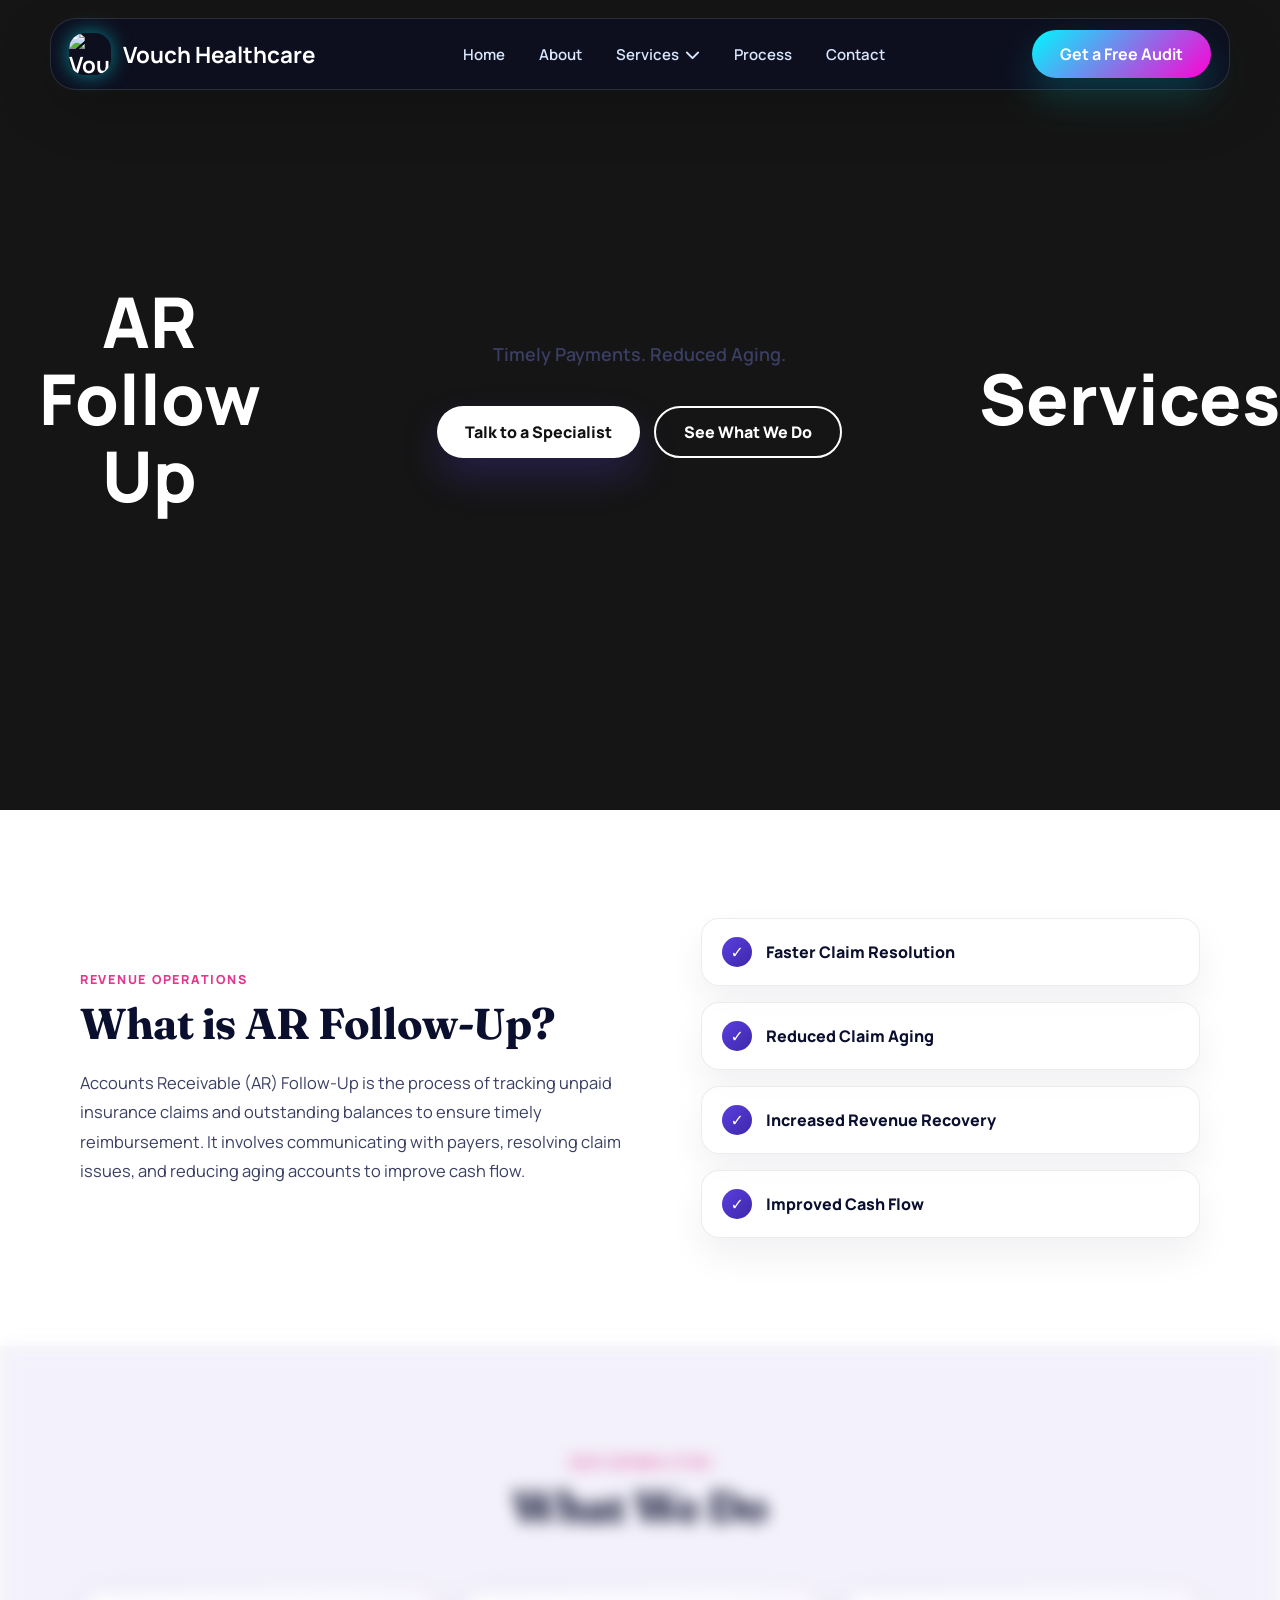
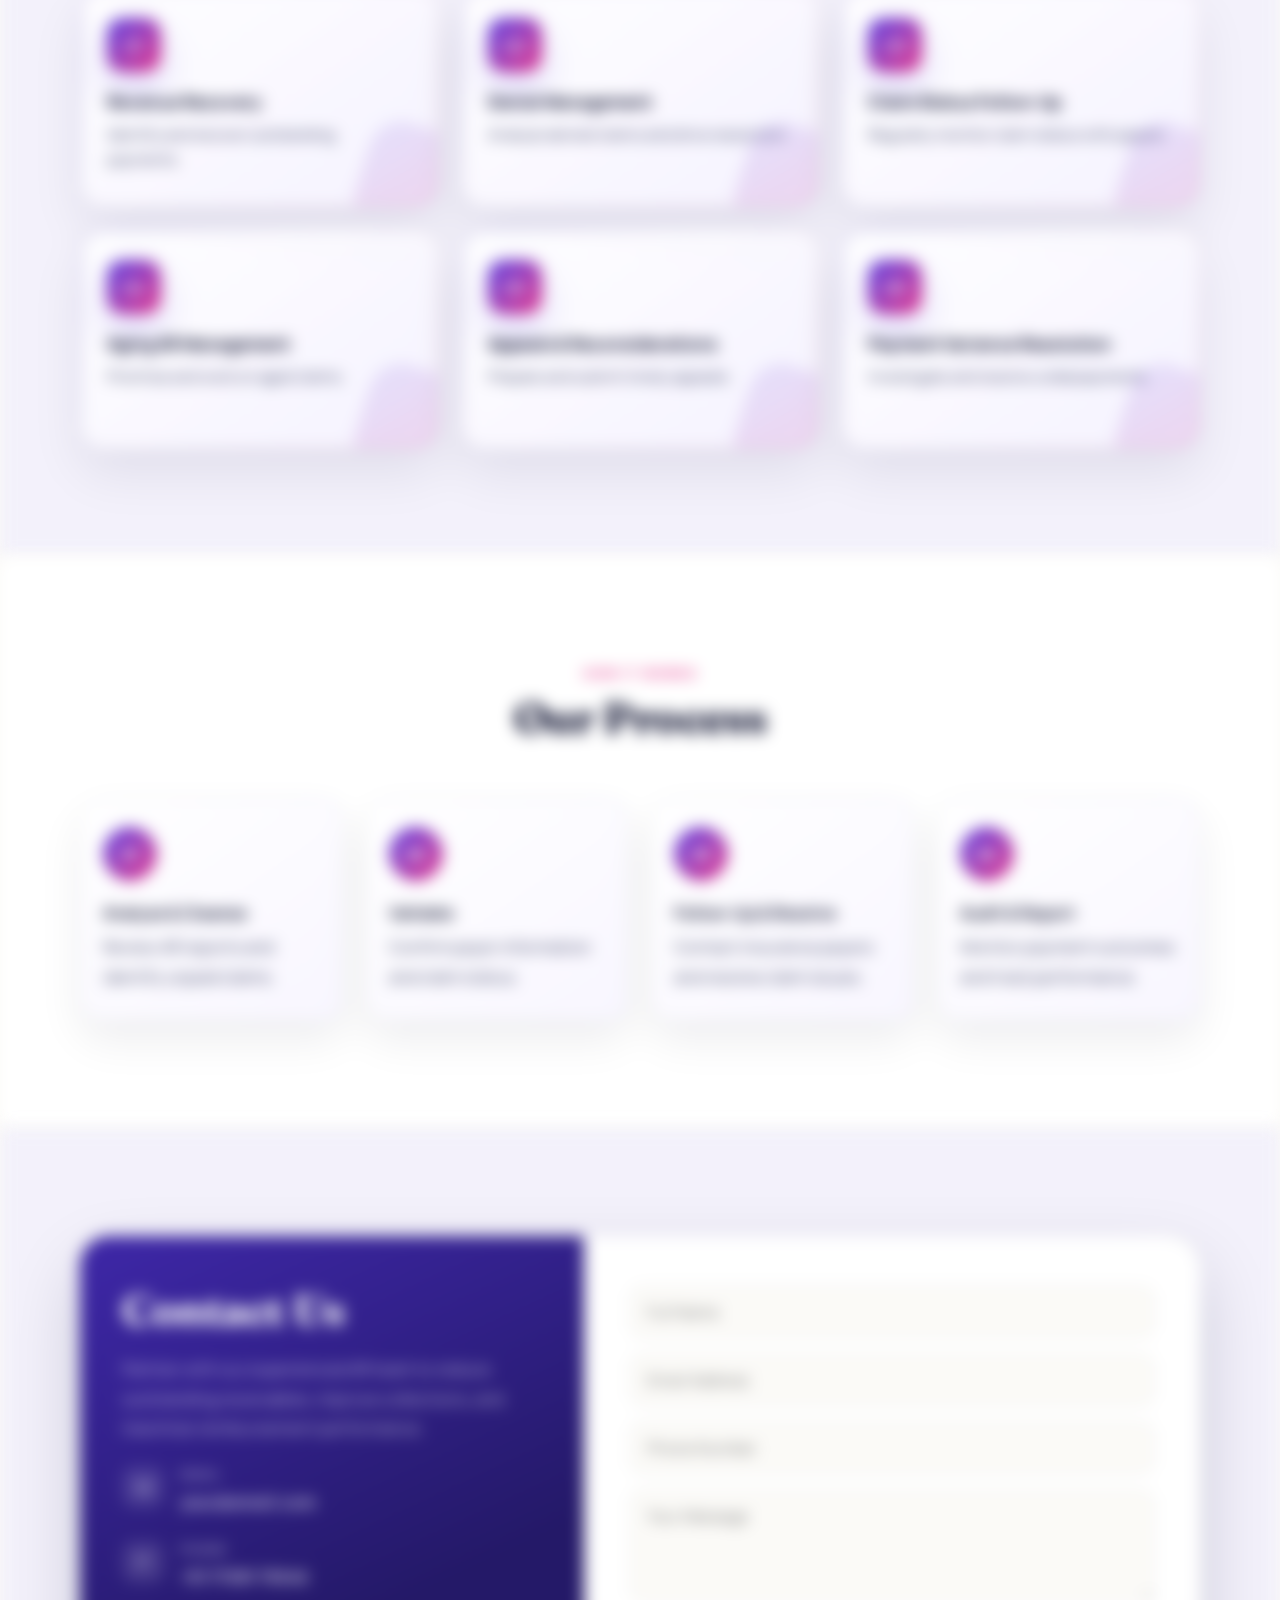
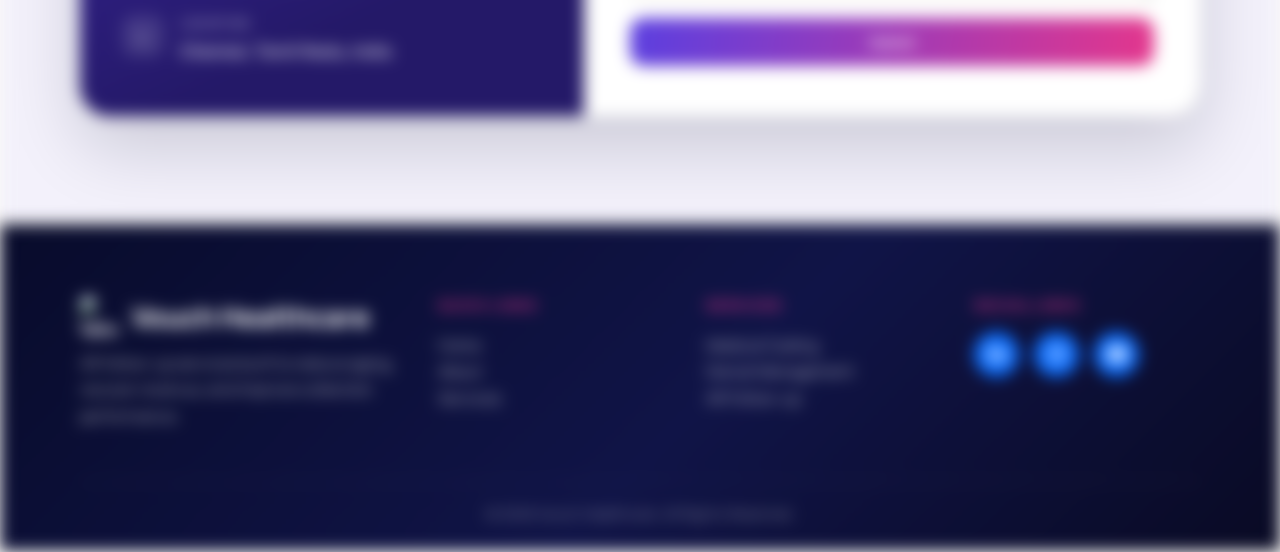
==== ar-follow-up.html @ 56a61100 "Add files via upload" ====
<!DOCTYPE html>
<html lang="en">
  <head>
    <meta charset="UTF-8" />
    <meta name="viewport" content="width=device-width, initial-scale=1.0" />
    <title>AR Follow-Up Services | Vouch Healthcare</title>
    <meta
      name="description"
      content="AR follow-up services for faster claim resolution, reduced claim aging, revenue recovery, and improved cash flow."
    />
    <meta name="robots" content="index, follow" />
    <link rel="canonical" href="https://vouchhealthcare.com/ar-follow-up.html" />
    <meta property="og:title" content="AR Follow-Up Services | Vouch Healthcare" />
    <meta property="og:description" content="AR follow-up services for faster claim resolution, reduced aging, revenue recovery, and improved healthcare cash flow." />
    <meta property="og:type" content="website" />
    <meta property="og:site_name" content="Vouch Healthcare" />
    <link rel="preconnect" href="https://fonts.googleapis.com" />
    <link rel="preconnect" href="https://fonts.gstatic.com" crossorigin />
    <link
      href="https://fonts.googleapis.com/css2?family=Fraunces:opsz,wght@9..144,600;9..144,700&family=Manrope:wght@400;500;600;700;800&family=Poppins:wght@400;500;600;700;800&display=swap"
      rel="stylesheet"
    />
    <link rel="stylesheet" href="https://cdnjs.cloudflare.com/ajax/libs/font-awesome/6.5.2/css/all.min.css" />
    <link rel="stylesheet" href="styles.css" />
  </head>

  <body class="service-page">
    <header class="site-header">
      <a class="logo" href="index.html" aria-label="Vouch Healthcare home">
        <img class="logo-circle" src="assets/logo.jpeg" alt="Vouch Healthcare logo" />
        <span>Vouch Healthcare</span>
      </a>
      <button class="menu-toggle" type="button" aria-label="Open menu" aria-expanded="false">
        <span></span><span></span><span></span>
      </button>
      <nav class="main-nav" aria-label="Main navigation">
        <ul>
          <li><a href="index.html">Home</a></li>
          <li><a href="#about">About</a></li>
          <li class="dropdown">
            <a href="#services" class="dropdown-toggle" aria-haspopup="true" aria-expanded="false">Services <i class="fa-solid fa-chevron-down" aria-hidden="true"></i></a>
            <div class="dropdown-menu">
              <a href="medical-coding.html">Medical Coding</a>
              <a href="denial-management.html">Denial Management</a>
              <a href="ar-follow-up.html">AR Follow-up</a>
            </div>
          </li>
          <li><a href="#process">Process</a></li>
          <li><a href="#contact">Contact</a></li>
        </ul>
      </nav>
      <a href="#contact" class="contact-btn">Get a Free Audit</a>
    </header>

    <header class="service-hero">

    <!-- Background Video -->
    <video class="hero-video" autoplay muted loop playsinline>
        <source src="assets/ar.mp4" type="video/mp4">
    </video>

    <!-- Dark Overlay -->
    <div class="hero-overlay"></div>

    <!-- Hero Content -->
    <div class="service-wrap ar-hero-layout reveal">

    <div class="ar-left">
        <div class="ar-title-piece motion-left">AR Follow Up</div>
    </div>

    <!-- Center -->
    <div class="ar-center">

        <h1 class="sr-only">AR Follow-Up Services</h1>
	<p class="ar-tagline motion-up">
           Timely Payments. Reduced Aging.
        </p>

        <div class="service-ctas motion-up">

            <a class="service-primary"
               href="#contact">
                Talk to a Specialist
            </a>

            <a class="service-secondary"
               href="#services">
                See What We Do
            </a>

        </div>

    </div>

    <div class="ar-right">
        <div class="ar-title-piece motion-right">Services</div>
    </div>

</div>
</header>
    <main>
      <section class="service-section" id="about">
        <div class="service-wrap service-grid-two">
          <div class="reveal">
            <span class="service-kicker">Revenue Operations</span>
            <h2>What is AR Follow-Up?</h2>
            <p>
              Accounts Receivable (AR) Follow-Up is the process of tracking unpaid
              insurance claims and outstanding balances to ensure timely reimbursement.
              It involves communicating with payers, resolving claim issues, and reducing
              aging accounts to improve cash flow.
            </p>
          </div>

          <div class="checklist reveal">
            <div class="check-item tilt-card"><span class="tick">&check;</span>Faster Claim Resolution</div>
            <div class="check-item tilt-card"><span class="tick">&check;</span>Reduced Claim Aging</div>
            <div class="check-item tilt-card"><span class="tick">&check;</span>Increased Revenue Recovery</div>
            <div class="check-item tilt-card"><span class="tick">&check;</span>Improved Cash Flow</div>
          </div>
        </div>
      </section>

      <section class="service-section alt" id="services">
        <div class="service-wrap">
          <div class="service-head reveal">
            <span class="service-kicker">Our Capabilities</span>
            <h2>What We Do</h2>
          </div>

          <div class="service-card-grid">
            <article class="service-card tilt-card reveal">
              <div class="service-icon">01</div>
              <h3>Revenue Recovery</h3>
              <p>Identify and recover outstanding payments.</p>
            </article>

            <article class="service-card tilt-card reveal">
              <div class="service-icon">02</div>
              <h3>Denial Management</h3>
              <p>Analyze denied claims and drive resolution.</p>
            </article>

            <article class="service-card tilt-card reveal">
              <div class="service-icon">03</div>
              <h3>Claim Status Follow-Up</h3>
              <p>Regularly monitor claim status with payers.</p>
            </article>

            <article class="service-card tilt-card reveal">
              <div class="service-icon">04</div>
              <h3>Aging AR Management</h3>
              <p>Prioritize and work on aged claims.</p>
            </article>

            <article class="service-card tilt-card reveal">
              <div class="service-icon">05</div>
              <h3>Appeals &amp; Reconsiderations</h3>
              <p>Prepare and submit timely appeals.</p>
            </article>

            <article class="service-card tilt-card reveal">
              <div class="service-icon">06</div>
              <h3>Payment Variance Resolution</h3>
              <p>Investigate and resolve underpayments.</p>
            </article>
          </div>
        </div>
      </section>

      <section class="service-section" id="process">
        <div class="service-wrap">
          <div class="service-head reveal">
            <span class="service-kicker">How It Works</span>
            <h2>Our Process</h2>
          </div>

          <div class="service-process">
            <article class="service-step tilt-card reveal">
              <div class="step-num">01</div>
              <h3>Analyze &amp; Cleanse</h3>
              <p>Review AR reports and identify unpaid claims.</p>
            </article>

            <article class="service-step tilt-card reveal">
              <div class="step-num">02</div>
              <h3>Validate</h3>
              <p>Confirm payer information and claim status.</p>
            </article>

            <article class="service-step tilt-card reveal">
              <div class="step-num">03</div>
              <h3>Follow-Up &amp; Resolve</h3>
              <p>Contact insurance payers and resolve claim issues.</p>
            </article>

            <article class="service-step tilt-card reveal">
              <div class="step-num">04</div>
              <h3>Audit &amp; Report</h3>
              <p>Monitor payment outcomes and track performance.</p>
            </article>
          </div>
        </div>
      </section>

      <section class="service-section alt" id="contact">
        <div class="service-wrap service-contact-card reveal">
          <div class="service-contact-info">
            <h2>Contact Us</h2>
            <p>
              Partner with our experienced AR team to reduce outstanding receivables,
              improve collections, and maximize reimbursement performance.
            </p>

            <div class="info-row">
              <div class="ic">M</div>
              <div>
                <h4>Email</h4>
                <p>your@email.com</p>
              </div>
            </div>

            <div class="info-row">
              <div class="ic">P</div>
              <div>
                <h4>Phone</h4>
                <p>+91 77081 79046</p>
              </div>
            </div>

            <div class="info-row">
              <div class="ic">L</div>
              <div>
                <h4>Location</h4>
                <p>Chennai, Tamil Nadu, India</p>
              </div>
            </div>
          </div>

          <form class="service-form">
            <input type="text" placeholder="Full Name" />
            <input type="email" placeholder="Email Address" />
            <input type="tel" placeholder="Phone Number" />
            <textarea placeholder="Your Message"></textarea>
            <button class="submit-btn" type="submit">Submit</button>
          </form>
        </div>
      </section>
    </main>

    <footer class="service-footer">
      <div class="service-wrap service-footer-grid">
        <div>
          <div class="service-foot-brand"><img class="service-foot-logo-img" src="assets/logo.jpeg" alt="Vouch Healthcare logo" />Vouch Healthcare</div>
          <p>AR follow-up services built to reduce aging, recover revenue, and improve collection performance.</p>
        </div>

        <div>
          <h4>Quick Links</h4>
          <p><a href="index.html">Home</a></p>
          <p><a href="#about">About</a></p>
          <p><a href="#services">Services</a></p>
        </div>

        <div>
          <h4>Services</h4>
          <p><a href="medical-coding.html">Medical Coding</a></p>
          <p><a href="denial-management.html">Denial Management</a></p>
          <p><a href="ar-follow-up.html">AR Follow-up</a></p>
        </div>

        <div>
          <h4>Social Links</h4>
          <div class="service-social">
    <a href="https://www.linkedin.com/company/vouch-healthcare" target="_blank" rel="noopener" aria-label="LinkedIn"><i class="fab fa-linkedin-in"></i></a>
    <a href="https://www.instagram.com/vouchhealthcare" target="_blank" rel="noopener" aria-label="Instagram"><i class="fab fa-instagram"></i></a>
    <a href="mailto:info@vouchhealthcare.com" aria-label="Email"><i class="fas fa-envelope"></i></a>
</div>
        </div>
      </div>

      <div class="service-wrap service-foot-bottom">&copy; 2026 Vouch Healthcare. All Rights Reserved.</div>
    </footer>

    <script src="script.js"></script>
  </body>
</html>
---- styles.css ----
* {
  box-sizing: border-box;
  margin: 0;
  padding: 0;
}
:root {
  --primary: #00f7ff;
  --secondary: #ff00d4;
  --blue: #3b82f6;
  --dark: #080b2b;
  --ink: #0f172a;
  --body: #475569;
  --muted: #a9b8d4;
  --surface: #f6f9ff;
  --card: #ffffffd9;
  --line: rgba(37,99,235,.12);
  --shadow: 0 24px 70px rgba(15,23,42,.12);
}
html {
  scroll-behavior: smooth;
  overflow-x: hidden;
}
body {
  position: relative;
  min-height: 100vh;
  overflow-x: hidden;
  color: #fff;
  background: #f6f9ff;
  font-family: Poppins,Inter,Manrope,system-ui,sans-serif;
}
a {
  color: inherit;
  text-decoration: none;
}
ul {
  list-style: none;
}
img {
  max-width: 100%;
  display: block;
}
.sr-only {
  position: absolute;
  width: 1px;
  height: 1px;
  padding: 0;
  overflow: hidden;
  clip: rect(0,0,0,0);
  white-space: nowrap;
  border: 0;
}
.skip-link {
  position: fixed;
  left: 16px;
  top: 12px;
  z-index: 2000;
  padding: 10px 14px;
  color: #fff;
  border-radius: 999px;
  background: #2563eb;
  transform: translateY(-140%);
}
.skip-link:focus {
  transform: translateY(0);
}
/* Shared Header */
.site-header {
  position: fixed;
  left: 50%;
  top: 18px;
  z-index: 1000;
  display: flex;
  width: min(1180px,calc(100% - 28px));
  min-height: 72px;
  align-items: center;
  justify-content: space-between;
  gap: 24px;
  padding: 0 18px;
  border: 1px solid rgba(255,255,255,.12);
  border-radius: 26px;
  background: rgba(8,11,43,.48);
  box-shadow: 0 18px 55px rgba(0,0,0,.18);
  backdrop-filter: blur(18px);
  transform: translateX(-50%);
  transition: .3s;
}
.site-header.scrolled {
  background: rgba(8,11,43,.84);
}
.logo {
  display: flex;
  align-items: center;
  gap: 12px;
  color: #fff;
  font-size: 1.4rem;
  font-weight: 700;
}
.logo-circle {
  display: block;
  width: 42px;
  height: 42px;
  border-radius: 16px;
  object-fit: cover;
  box-shadow: 0 0 20px rgba(0,247,255,.5);
}
.main-nav ul {
  display: flex;
  align-items: center;
  gap: 34px;
}
.main-nav a {
  position: relative;
  color: #d9e7ff;
  font-size: 15px;
  font-weight: 600;
}
.main-nav a:hover {
  color: #fff;
}
.main-nav a::after {
  position: absolute;
  bottom: -8px;
  left: 0;
  width: 0;
  height: 2px;
  content: "";
  background: linear-gradient(90deg,var(--primary),var(--secondary));
  transition: .3s;
}
.main-nav a:hover::after {
  width: 100%;
}
.dropdown {
  position: relative;
}
.dropdown-toggle {
  display: inline-flex;
  align-items: center;
  gap: 6px;
}
.dropdown::after {
  position: absolute;
  left: -18px;
  right: -18px;
  top: 100%;
  height: 18px;
  content: "";
}
.dropdown-menu {
  position: absolute;
  top: calc(100% + 10px);
  left: 50%;
  display: grid;
  min-width: 230px;
  padding: 10px;
  border: 1px solid rgba(255,255,255,.14);
  border-radius: 18px;
  background: rgba(8,11,43,.94);
  box-shadow: 0 24px 70px rgba(0,0,0,.28);
  backdrop-filter: blur(20px);
  opacity: 0;
  pointer-events: none;
  transform: translate(-50%,-8px) rotateX(-8deg);
  transform-origin: top;
  transition: .25s ease;
}
.dropdown:hover .dropdown-menu,.dropdown:focus-within .dropdown-menu,.dropdown.open .dropdown-menu {
  opacity: 1;
  pointer-events: auto;
  transform: translate(-50%,0) rotateX(0);
}
.dropdown-menu a {
  padding: 12px 14px;
  border-radius: 12px;
  white-space: nowrap;
}
.dropdown-menu a:hover {
  background: rgba(255,255,255,.08);
}
.dropdown-menu a::after {
  display: none;
}
.contact-btn,.btn,.contact-form button,.submit-btn,.service-btn {
  position: relative;
  display: inline-flex;
  min-height: 48px;
  align-items: center;
  justify-content: center;
  overflow: hidden;
  transition: transform .35s ease,box-shadow .35s ease;
}
.contact-btn {
  padding: 13px 28px;
  color: #fff;
  border-radius: 50px;
  background: linear-gradient(135deg,var(--primary),var(--secondary));
  font-weight: 700;
  box-shadow: 0 18px 38px rgba(0,247,255,.18);
}
.contact-btn:hover,.btn:hover,.submit-btn:hover,.service-btn:hover {
  transform: translateY(-4px);
}
.menu-toggle {
  display: none;
  width: 44px;
  height: 44px;
  border: 1px solid rgba(255,255,255,.18);
  border-radius: 14px;
  background: rgba(255,255,255,.08);
}
.menu-toggle span {
  display: block;
  width: 20px;
  height: 2px;
  margin: 5px auto;
  background: #fff;
}
body.nav-open {
  overflow: hidden;
}
/* Index Hero - preserved old style */
.blur {
  position: absolute;
  z-index: -1;
  border-radius: 50%;
  filter: blur(120px);
}
.blur1 {
  top: -150px;
  right: -120px;
  width: 420px;
  height: 420px;
  background: #00e5ff;
  opacity: .25;
}
.blur2 {
  bottom: -120px;
  left: -120px;
  width: 350px;
  height: 350px;
  background: #ff2dff;
  opacity: .15;
}
.hero {
  position: relative;
  display: flex;
  min-height: 100vh;
  align-items: center;
  justify-content: center;
  padding: 100px 8% 80px;
  text-align: left;
  overflow: hidden;
  background: linear-gradient(135deg,#080b2b,#101447 55%,#090a24);
}
.hero::before {
  position: absolute;
  inset: 0;
  z-index: 0;
  content: "";
  background: radial-gradient(circle,#fff 2px,transparent 3px) 10% 20%/180px 180px,radial-gradient(circle,#9fdcff 2px,transparent 3px) 80% 30%/220px 220px,radial-gradient(circle,#fff 1.5px,transparent 3px) 70% 70%/200px 200px,radial-gradient(circle,#fff 2px,transparent 3px) 30% 80%/240px 240px;
  opacity: .9;
}
.hero::after {
  position: absolute;
  inset: 0;
  z-index: 0;
  content: "";
  background-image: linear-gradient(rgba(255,255,255,.03) 1px,transparent 1px),linear-gradient(90deg,rgba(255,255,255,.03) 1px,transparent 1px);
  background-size: 60px 60px;
  opacity: .35;
}
.hero-content {
  position: relative;
  z-index: 2;
  flex: 0 1 620px;
  max-width: 620px;
  padding: 20px 10px;
  transform: translateY(-38px);
}
.hero-visual {
  position: relative;
  z-index: 1;
  display: flex;
  flex: 0 0 640px;
  align-items: center;
  justify-content: center;
  margin-left: -330px;
  pointer-events: none;
  transform: translateY(-38px);
}
.hexagon-large {
  position: relative;
  width: 640px;
  height: 640px;
}
.hexagon-large svg {
  width: 100%;
  height: 100%;
  overflow: visible;
}
.hexagon-large .outer {
  fill: none;
  stroke: #5adfff;
  stroke-width: 4;
  opacity: .25;
  filter: blur(2px);
}
.hexagon-large .inner {
  fill: none;
  stroke: url(#grad);
  stroke-width: 7;
  stroke-linecap: round;
  stroke-linejoin: round;
  stroke-dasharray: 1200;
  stroke-dashoffset: 1200;
  filter: drop-shadow(0 0 8px #00f7ff) drop-shadow(0 0 18px #00f7ff) drop-shadow(0 0 30px #ff00ff);
  animation: draw 3s linear forwards,glow 2s infinite alternate;
}
.hex-blur1,.hex-blur2 {
  position: absolute;
  z-index: -1;
  border-radius: 50%;
  filter: blur(35px);
}
.hex-blur1 {
  top: 100px;
  left: 60px;
  width: 120px;
  height: 120px;
  background: #00e5ff;
  opacity: .35;
}
.hex-blur2 {
  bottom: 80px;
  left: 80px;
  width: 120px;
  height: 120px;
  background: #ff2dff;
  opacity: .35;
}
.tag {
  display: inline-flex;
  align-items: center;
  gap: 8px;
  margin-bottom: 22px;
  padding: 8px 18px;
  color: #c9b8ff;
  border: 1px solid rgba(139,92,246,.4);
  border-radius: 50px;
  background: rgba(139,92,246,.14);
  backdrop-filter: blur(20px);
  font-size: 12px;
  font-weight: 600;
  letter-spacing: .06em;
  text-transform: uppercase;
}
.tag i {
  color: #22c55e;
}
.hero h1 {
  max-width: 620px;
  margin-bottom: 16px;
  font-size: clamp(2rem,4vw,44px);
  font-weight: 800;
  line-height: 1.22;
  letter-spacing: 0;
}
.hero p {
  max-width: 520px;
  margin: 20px 0 36px;
  color: var(--muted);
  font-size: 15px;
  line-height: 1.75;
}
.hero-buttons {
  display: flex;
  align-items: center;
  justify-content: flex-start;
  gap: 16px;
}
.btn {
  padding: 15px 32px;
  color: #fff;
  border-radius: 60px;
  font-weight: 700;
}
.btn.primary {
  background: linear-gradient(90deg,var(--secondary),var(--primary));
  box-shadow: 0 12px 30px rgba(0,247,255,.35);
}
.btn.secondary {
  border: 1px solid rgba(255,255,255,.18);
  background: rgba(255,255,255,.04);
}
/* Index Sections */
.about,.contact {
  width: 100%;
  max-width: none;
  margin: 0;
  padding: 90px 8%;
  color: #0f172a;
}
.about {
  background: radial-gradient(circle at 10% 12%,rgba(0,247,255,.12),transparent 26%),radial-gradient(circle at 90% 55%,rgba(255,0,212,.08),transparent 24%),linear-gradient(180deg,#fff 0%,#f7fbff 52%,#eef6ff 100%);
}
.contact {
  position: relative;
  overflow: hidden;
  background: radial-gradient(circle at 85% 12%,rgba(37,99,235,.13),transparent 26%),radial-gradient(circle at 10% 80%,rgba(255,0,212,.08),transparent 25%),linear-gradient(180deg,#eef6ff 0%,#fff 48%,#f8fbff 100%);
}
.about>* , .contact>* {
  max-width: 1180px;
  margin-inline: auto;
}
.about-top,.bottom {
  display: flex;
  flex-wrap: wrap;
  justify-content: space-between;
  gap: 50px;
}
.about-top {
  align-items: center;
  margin-bottom: 60px;
}
.left,.right,.bottom-left,.stats {
  flex: 1;
}
.left small,.process small,.bottom-left small {
  color: #2563eb;
  font-weight: 800;
}
.left h2 {
  margin: 15px 0;
  font-size: clamp(2rem,4vw,45px);
  line-height: 1.2;
  color: #0f172a;
}
.left p,.bottom-left li,.process p,.box p {
  color: #475569;
}
.left p {
  line-height: 1.8;
}
.right {
  display: flex;
  justify-content: center;
}
.about-profile-img {
  display: block;
  width: 100%;
  max-width: 560px;
  border: 1px solid rgba(37,99,235,.14);
  border-radius: 24px;
  box-shadow: 0 28px 70px rgba(15,23,42,.16);
  transform: perspective(900px) rotateY(-7deg) rotateX(4deg);
  transition: .35s ease;
}
.about-profile-img:hover {
  transform: perspective(900px) rotateY(-2deg) rotateX(1deg) translateY(-6px);
  box-shadow: 0 34px 90px rgba(37,99,235,.2);
}
.features,.steps,.stats {
  display: grid;
  gap: 20px;
}
.features {
  grid-template-columns: repeat(4,1fr);
  margin-bottom: 70px;
}
.card,.step,.box,.contact-form {
  position: relative;
  overflow: hidden;
  border: 1px solid rgba(37,99,235,.1);
  border-radius: 18px;
  background: rgba(255,255,255,.86);
  box-shadow: var(--shadow);
  backdrop-filter: blur(14px);
  transform-style: preserve-3d;
  transition: .3s;
}
.card,.step {
  padding: 25px;
}
.card {
  text-align: center;
}
.card:hover,.step:hover,.box:hover {
  transform: translateY(-8px);
}
.card::before,.step::before,.box::before,.contact-form::before {
  position: absolute;
  inset: 0;
  padding: 1px;
  content: "";
  border-radius: inherit;
  background: linear-gradient(135deg,rgba(37,99,235,.45),transparent 42%,rgba(255,255,255,.9));
  mask: linear-gradient(#000 0 0) content-box,linear-gradient(#000 0 0);
  mask-composite: exclude;
  pointer-events: none;
}
.feature-icon {
  display: grid;
  width: 58px;
  height: 58px;
  place-items: center;
  margin: 0 auto 16px;
  color: #fff;
  border-radius: 18px;
  background: linear-gradient(135deg,var(--primary),var(--secondary));
  font-size: 23px;
}
.card h3,.step h3 {
  font-size: 18px;
  color: #0f172a;
}
.card p {
  margin-top: 12px;
  color: #475569;
  font-size: .94rem;
  line-height: 1.65;
}
.process {
  margin-bottom: 70px;
  padding: 70px 30px;
  border: 1px solid rgba(37,99,235,.1);
  border-radius: 20px;
  background: linear-gradient(135deg,#f8fbff,#eaf4ff);
  text-align: center;
}
.process h2,.bottom-left h2 {
  font-size: clamp(2rem,4vw,40px);
  color: #0f172a;
}
.process h2 {
  margin: 10px 0 40px;
}
.steps {
  grid-template-columns: repeat(4,1fr);
}
.number {
  display: flex;
  width: 55px;
  height: 55px;
  align-items: center;
  justify-content: center;
  margin: auto auto 20px;
  color: #fff;
  border-radius: 50%;
  background: #3b82f6;
  font-weight: 700;
}
.bottom-left h2 {
  margin: 10px 0 20px;
}
.bottom-left li {
  margin: 15px 0;
  font-size: 18px;
}
.bottom-left i {
  margin-right: 10px;
  color: #2563eb;
}
.stats {
  grid-template-columns: repeat(2,1fr);
}
.box {
  padding: 30px;
  text-align: center;
}
.box h2 {
  color: #2563eb;
  font-size: 40px;
}
.box p {
  margin-top: 10px;
}
.section-title {
  position: relative;
  margin-bottom: 60px;
  text-align: center;
}
.section-title span {
  color: #64748b;
  font-size: 18px;
}
.section-title h2 {
  margin-top: 12px;
  background: linear-gradient(90deg,#2563eb,#ff2b74);
  background-clip: text;
  color: transparent;
  font-size: clamp(2rem,5vw,48px);
  font-weight: 700;
  -webkit-background-clip: text;
}
.contact-wrapper {
  position: relative;
  z-index: 1;
  display: flex;
  flex-wrap: wrap;
  align-items: center;
  justify-content: space-between;
  gap: 60px;
}
.contact-form {
  flex: 1;
  padding: 35px;
  border: 1px solid rgba(37,99,235,.12);
}
.contact-form label {
  display: block;
}
.contact-form label span {
  display: block;
  width: 1px;
  height: 1px;
  overflow: hidden;
  clip: rect(0 0 0 0);
  white-space: nowrap;
}
.contact-form input,.contact-form textarea {
  width: 100%;
  margin-bottom: 18px;
  padding: 15px 18px;
  color: #0f172a;
  border: 1px solid rgba(37,99,235,.14);
  border-radius: 10px;
  outline: none;
  background: rgba(248,251,255,.94);
  font-size: 15px;
  transition: .3s;
}
.contact-form input:focus,.contact-form textarea:focus {
  border-color: #00aaff;
  box-shadow: 0 0 15px rgba(0,170,255,.22);
}
.contact-form textarea {
  height: 140px;
  resize: none;
}
.contact-form button {
  width: 100%;
  padding: 16px;
  color: #fff;
  border: none;
  border-radius: 10px;
  cursor: pointer;
  background: linear-gradient(90deg,#00e5ff,#ff3cac);
  font-size: 18px;
  font-weight: 700;
}
.contact-info {
  flex: 1;
}
.info-box {
  display: flex;
  align-items: center;
  gap: 18px;
  margin-bottom: 28px;
}
.icon {
  display: flex;
  width: 55px;
  height: 55px;
  align-items: center;
  justify-content: center;
  color: #fff;
  border-radius: 12px;
  background: linear-gradient(135deg,#00e5ff,#5b5bff);
  font-size: 24px;
}
.info-box h4 {
  margin-bottom: 5px;
  font-size: 20px;
  color: #0f172a;
}
.info-box p {
  color: #475569;
}
.hexagon {
  position: absolute;
  width: 120px;
  height: 138px;
  border: 2px solid rgba(0,255,255,.35);
  background: transparent;
  clip-path: polygon(25% 6.7%,75% 6.7%,100% 50%,75% 93.3%,25% 93.3%,0% 50%);
  filter: drop-shadow(0 0 15px cyan);
  animation: float 8s ease-in-out infinite;
}
.hex1 {
  top: 50px;
  left: 60px;
}
.hex2 {
  top: 250px;
  right: 100px;
  width: 180px;
  height: 208px;
  animation-duration: 10s;
}
.hex3 {
  bottom: 80px;
  left: 35%;
  width: 90px;
  height: 104px;
}
.footer {
  position: relative;
  overflow: hidden;
  padding: 70px 8% 25px;
  background: linear-gradient(135deg,#080b2b,#101447 55%,#090a24);
  color: #fff;
}
.footer::before {
  position: absolute;
  inset: 0;
  content: "";
  background: radial-gradient(circle,#fff 2px,transparent 3px) 10% 20%/180px 180px,radial-gradient(circle,#9fdcff 2px,transparent 3px) 80% 30%/220px 220px,radial-gradient(circle,#fff 1.5px,transparent 3px) 70% 70%/200px 200px;
  opacity: .35;
}
.footer-grid,.copyright {
  position: relative;
  z-index: 1;
}
.footer-grid {
  display: grid;
  grid-template-columns: 2fr 1fr 1fr 1fr;
  gap: 50px;
}
.footer h3 {
  margin-bottom: 20px;
  color: #ff3d8f;
}
.footer li {
  margin-bottom: 12px;
}
.footer a {
  color: #ddd;
  transition: .3s;
}
.footer a:hover {
  color: #00e5ff;
}
.footer-logo {
  display: flex;
  align-items: center;
  gap: 14px;
  margin-bottom: 20px;
  font-size: 34px;
  font-weight: 700;
}
.footer-logo-img {
  width: 44px;
  height: 44px;
  border-radius: 12px;
  object-fit: cover;
}
.footer-logo span {
  color: #00e5ff;
}
.footer p {
  color: #bbb;
  line-height: 1.8;
}
.social a {
  display: inline-flex;
  width: 42px;
  height: 42px;
  align-items: center;
  justify-content: center;
  margin-right: 10px;
  color: #fff;
  border-radius: 50%;
  background: rgba(255,255,255,.08);
}
.social a:hover {
  color: #111;
  background: #00e5ff;
  transform: translateY(-5px);
}
.copyright {
  margin-top: 50px;
  padding-top: 20px;
  color: #bbb;
  border-top: 1px solid rgba(255,255,255,.1);
  text-align: center;
  font-size: 15px;
}
/* Service Pages */
.service-page {
  color: #0b0f2e;
  background: #fbfaf7;
  font-family: Manrope,Inter,system-ui,sans-serif;
  -webkit-font-smoothing: antialiased;
}
.service-page h1,.service-page h2 {
  font-family: Fraunces,Sora,serif;
  font-weight: 700;
  letter-spacing: -.01em;
}
.service-wrap {
  width: min(1120px,calc(100% - 48px));
  margin: 0 auto;
}
.service-nav {
  position: sticky;
  top: 0;
  z-index: 60;
  border-bottom: 1px solid rgba(11,15,46,.1);
  background: rgba(251,250,247,.82);
  backdrop-filter: blur(14px);
}
.service-nav-inner {
  display: flex;
  height: 76px;
  align-items: center;
  justify-content: space-between;
  gap: 22px;
}
.service-logo {
  display: flex;
  align-items: center;
  gap: 10px;
  min-width: 0;
  color: #0b0f2e;
  font-size: 1.18rem;
  font-weight: 800;
}
.service-logo {
  overflow: hidden;
  text-overflow: ellipsis;
  white-space: nowrap;
}
.service-logo-mark {
  display: grid;
  width: 36px;
  height: 36px;
  place-items: center;
  color: #fff;
  border-radius: 12px;
  background: linear-gradient(135deg,#5b3fe0,#e4368c);
  box-shadow: 0 16px 32px rgba(91,63,224,.25);
}
.service-links {
  display: flex;
  align-items: center;
  gap: 28px;
  color: #3a3f63;
  font-size: .94rem;
  font-weight: 800;
}
.service-links a:hover {
  color: #3e27a8;
}
.service-btn {
  padding: 12px 22px;
  color: #fff;
  border-radius: 999px;
  background: #0b0f2e;
  font-size: .9rem;
  font-weight: 800;
}
.service-hero{
    position:relative;
    overflow:hidden;
    padding:105px 0 118px;
    text-align:center;
    min-height:90vh;
    display:flex;
    align-items:center;
    justify-content:center;
    background:#000;
}
.hero-video{
    position:absolute;
    top:0;
    left:0;
    width:100%;
    height:100%;
    object-fit:cover;
    z-index:0;
}

.hero-overlay{
    position:absolute;
    inset:0;
    background:rgba(0,0,0,.45);
    z-index:1;
}

.service-hero-inner{
    position:relative;
    z-index:2;
}

.service-hero h1,
.service-hero p,
.service-hero .service-eyebrow{
    color:#fff;
}

.service-hero .service-primary{
    background:#fff;
    color:#111;
}

.service-hero .service-secondary{
    border:2px solid #fff;
    color:#fff;
    background:transparent;
}

.service-hero .service-secondary:hover{
    background:#fff;
    color:#111;
}
.service-hero .hero-bg{
    position:absolute;
    inset:0;
    z-index:0;
}

.service-hero .hero-bg img{
    width:100%;
    height:100%;
    object-fit:cover;
}

.service-hero::before{
    content:"";
    position:absolute;
    inset:0;
    background:rgba(255,255,255,.15);
    z-index:1;
}

.service-hero-inner{
    position:relative;
    z-index:2;
    max-width:790px;
    margin:0 auto;
}
.service-eyebrow {
  display: inline-flex;
  align-items: center;
  gap: 8px;
  padding: 8px 18px;
  border: 1px solid rgba(11,15,46,.1);
  border-radius: 999px;
  background: rgba(255,255,255,.78);
  box-shadow: 0 14px 30px rgba(11,15,46,.06);
  color: #3e27a8;
  font-size: .74rem;
  font-weight: 900;
  letter-spacing: .14em;
  text-transform: uppercase;
}
.service-eyebrow::before {
  width: 7px;
  height: 7px;
  content: "";
  border-radius: 50%;
  background: #e4368c;
}
.service-hero h1 {
  margin: 24px 0 20px;
  color: #0b0f2e;
  font-size: clamp(2.6rem,6vw,4.8rem);
  line-height: 1.02;
}
.service-hero h1 span,.service-hero h1 em {
  color: transparent;
  background: linear-gradient(100deg,#3e27a8,#e4368c);
  background-clip: text;
  -webkit-background-clip: text;
  font-style: normal;
}
.service-hero p {
  max-width: 620px;
  margin: 0 auto;
  color: #3a3f63;
  font-size: 1.12rem;
  line-height: 1.68;
}
.service-ctas {
  display: flex;
  flex-wrap: wrap;
  justify-content: center;
  gap: 14px;
  margin-top: 36px;
}
.service-primary,.service-secondary {
  display: inline-flex;
  align-items: center;
  justify-content: center;
  min-height: 52px;
  padding: 0 28px;
  border-radius: 999px;
  font-weight: 900;
  transition: .25s ease;
}
.service-primary {
  color: #fff;
  background: linear-gradient(100deg,#5b3fe0,#e4368c);
  box-shadow: 0 18px 38px rgba(91,63,224,.24);
}
.service-secondary {
  color: #0b0f2e;
  border: 1px solid rgba(11,15,46,.1);
  background: #fff;
}
/* ---------- AR HERO LAYOUT ---------- */

.ar-hero-layout{
    position:relative;
    z-index:2;

    display:grid;
    grid-template-columns:1fr 2fr 1fr;

    align-items:center;
    gap:40px;

    width:100%;
}

.ar-left,
.ar-right{

    display:flex;
    align-items:center;
    justify-content:center;

    height:100%;
}

.ar-left h1,
.ar-right h1,
.ar-title-piece{

    color:#fff;

    font-size:70px;

    font-weight:800;

    line-height:1.1;

    text-align:center;
}

.ar-center{

    text-align:center;
}

.ar-image{

    width:100%;

    max-width:620px;

    border-radius:24px;

    box-shadow:0 25px 60px rgba(0,0,0,.35);
}

.ar-tagline{

    margin-top:35px;

    color:#fff;

    font-size:24px;

    font-weight:600;
}

.motion-left{

    animation:slideLeft 1.2s ease forwards;
}

.motion-right{

    animation:slideRight 1.2s ease forwards;
}

.motion-up{

    animation:fadeUp 1.3s ease forwards;
}

@keyframes slideLeft{

0%{

opacity:0;

transform:translateX(-120px);

}

100%{

opacity:1;

transform:translateX(0);

}

}

@keyframes slideRight{

0%{

opacity:0;

transform:translateX(120px);

}

100%{

opacity:1;

transform:translateX(0);

}

}

@keyframes fadeUp{

0%{

opacity:0;

transform:translateY(60px);

}

100%{

opacity:1;

transform:translateY(0);

}

}

@media(max-width:991px){

.ar-hero-layout{

grid-template-columns:1fr;

gap:25px;

}

.ar-left h1,
.ar-right h1,
.ar-title-piece{

font-size:42px;

}

.ar-image{

max-width:420px;

}

.ar-tagline{

font-size:20px;

}
}
.service-primary:hover,.service-secondary:hover {
  transform: translateY(-4px);
}
.service-section {
  padding: 108px 0;
  background: #fff;
}
.service-section.alt {
  background: #f3f1fb;
}
.service-grid-two {
  display: grid;
  grid-template-columns: 1.05fr .95fr;
  gap: 70px;
  align-items: center;
}
.service-kicker {
  display: block;
  margin-bottom: 12px;
  color: #e4368c;
  font-size: .78rem;
  font-weight: 900;
  letter-spacing: .14em;
  text-transform: uppercase;
}
.service-section h2 {
  margin: 0 0 20px;
  color: #0b0f2e;
  font-size: clamp(2rem,3.4vw,2.7rem);
  line-height: 1.12;
}
.service-section p {
  color: #3a3f63;
  font-size: 1.03rem;
  line-height: 1.78;
}
.checklist {
  display: grid;
  gap: 16px;
}
.check-item {
  display: flex;
  align-items: center;
  gap: 14px;
  padding: 18px 20px;
  border: 1px solid rgba(11,15,46,.08);
  border-radius: 18px;
  background: rgba(255,255,255,.78);
  box-shadow: 0 18px 36px rgba(11,15,46,.06);
  font-weight: 900;
  transform-style: preserve-3d;
}
.tick {
  display: grid;
  width: 30px;
  height: 30px;
  flex: none;
  place-items: center;
  color: #fff;
  border-radius: 50%;
  background: linear-gradient(135deg,#5b3fe0,#3e27a8);
}
.service-head {
  max-width: 640px;
  margin: 0 auto 56px;
  text-align: center;
}
.service-card-grid {
  display: grid;
  grid-template-columns: repeat(3,1fr);
  gap: 22px;
}
.service-card {
  position: relative;
  overflow: hidden;
  min-height: 220px;
  padding: 30px 26px;
  border: 1px solid rgba(11,15,46,.09);
  border-radius: 24px;
  background: linear-gradient(145deg,rgba(255,255,255,.94),rgba(245,242,255,.78));
  box-shadow: 0 24px 50px rgba(11,15,46,.08),inset 0 1px 0 rgba(255,255,255,.9);
  transform-style: preserve-3d;
  transition: .25s ease;
}
.service-card::before {
  position: absolute;
  inset: 0;
  padding: 1px;
  content: "";
  border-radius: inherit;
  background: linear-gradient(135deg,rgba(91,63,224,.55),transparent 45%,rgba(228,54,140,.35));
  mask: linear-gradient(#000 0 0) content-box,linear-gradient(#000 0 0);
  mask-composite: exclude;
  pointer-events: none;
}
.service-card:hover {
  transform: translateY(-8px);
  box-shadow: 0 28px 70px rgba(91,63,224,.14);
}
.service-card::after {
  position: absolute;
  right: -34px;
  bottom: -34px;
  width: 112px;
  height: 112px;
  content: "";
  border-radius: 32px;
  background: linear-gradient(135deg,rgba(91,63,224,.12),rgba(228,54,140,.16));
  transform: rotate(18deg) translateZ(-1px);
}
.service-icon {
  display: grid;
  width: 54px;
  height: 54px;
  place-items: center;
  margin-bottom: 18px;
  color: #fff;
  border-radius: 16px;
  background: linear-gradient(135deg,#5b3fe0,#e4368c);
  box-shadow: 0 16px 34px rgba(91,63,224,.22);
  font-size: 1.25rem;
}
.service-card h3 {
  margin: 0 0 10px;
  color: #0b0f2e;
  font-family: Manrope,Inter,sans-serif;
  font-size: 1.05rem;
  font-weight: 900;
}
.service-card p {
  font-size: .94rem;
  line-height: 1.65;
}
.service-process {
  display: grid;
  grid-template-columns: repeat(4,1fr);
  gap: 22px;
  position: relative;
}
.service-step {
  position: relative;
  padding: 28px 22px;
  border: 1px solid rgba(11,15,46,.08);
  border-radius: 22px;
  background: linear-gradient(145deg,#fff,#f8f6ff);
  box-shadow: 0 20px 42px rgba(11,15,46,.07);
  transform-style: preserve-3d;
}
.step-num {
  display: grid;
  width: 54px;
  height: 54px;
  place-items: center;
  margin-bottom: 20px;
  color: #fff;
  border-radius: 50%;
  background: linear-gradient(135deg,#5b3fe0,#e4368c);
  font-weight: 900;
}
.service-step h3 {
  margin: 0 0 8px;
  color: #0b0f2e;
  font-size: 1.03rem;
}
.service-contact-card {
  display: grid;
  grid-template-columns: .9fr 1.1fr;
  overflow: hidden;
  border-radius: 30px;
  background: #0b0f2e;
  box-shadow: 0 30px 70px rgba(11,15,46,.18);
}
.service-contact-info {
  padding: 50px 42px;
  color: #fff;
  background: linear-gradient(155deg,#3e27a8,#241968 72%);
}
.service-contact-info h2 {
  color: #fff;
}
.service-contact-info p {
  color: rgba(255,255,255,.72);
}
.info-row {
  display: flex;
  gap: 16px;
  margin-top: 24px;
}
.info-row .ic {
  display: grid;
  width: 42px;
  height: 42px;
  flex: none;
  place-items: center;
  border-radius: 12px;
  background: rgba(255,255,255,.12);
}
.info-row h4 {
  margin-bottom: 4px;
  color: rgba(255,255,255,.58);
  font-size: .78rem;
  letter-spacing: .08em;
  text-transform: uppercase;
}
.info-row p {
  font-weight: 800;
}
.service-form {
  display: grid;
  gap: 16px;
  padding: 50px 46px;
  background: #fff;
}
.form-row {
  display: grid;
  grid-template-columns: 1fr 1fr;
  gap: 16px;
}
.field {
  display: grid;
  gap: 8px;
}
.field label {
  color: #3a3f63;
  font-size: .78rem;
  font-weight: 900;
}
.field input,.field textarea,.service-form input,.service-form textarea {
  width: 100%;
  padding: 14px 16px;
  border: 1.5px solid rgba(11,15,46,.1);
  border-radius: 14px;
  background: #fbfaf7;
  color: #0b0f2e;
  font: inherit;
}
.field textarea,.service-form textarea {
  min-height: 112px;
  resize: vertical;
}
.submit-btn {
  width: 100%;
  padding: 16px;
  border: 0;
  border-radius: 14px;
  color: #fff;
  background: linear-gradient(100deg,#5b3fe0,#e4368c);
  font-weight: 900;
  cursor: pointer;
}
.service-footer {
  position: relative;
  overflow: hidden;
  padding: 72px 0 28px;
  color: #fff;
  background: linear-gradient(135deg,#080b2b,#101447 55%,#090a24);
}
.service-footer::before {
  position: absolute;
  inset: 0;
  content: "";
  background-image: radial-gradient(rgba(255,255,255,.18) 1px,transparent 1px);
  background-size: 44px 44px;
  opacity: .46;
  mask-image: radial-gradient(circle at 30% 20%,#000,transparent 72%);
}
.service-footer-grid,.service-foot-bottom {
  position: relative;
  z-index: 1;
}
.service-footer-grid {
  display: grid;
  grid-template-columns: 1.4fr 1fr 1fr 1fr;
  gap: 42px;
}
.service-footer h4 {
  margin-bottom: 18px;
  color: #e4368c;
  font-size: .82rem;
  font-weight: 900;
  letter-spacing: .1em;
  text-transform: uppercase;
}
.service-footer p,.service-footer a {
  color: rgba(255,255,255,.68);
  line-height: 1.65;
}
.service-footer a:hover {
  color: #fff;
}
.service-foot-brand {
  display: flex;
  align-items: center;
  gap: 12px;
  margin-bottom: 14px;
  font-size: 1.7rem;
  font-weight: 900;
}
.service-foot-logo-img {
  width: 40px;
  height: 40px;
  border-radius: 10px;
  object-fit: cover;
  flex-shrink: 0;
}
.service-foot-brand span {
  color: #38d9e8;
}
.socials {
  display: flex;
  gap: 12px;
}
.socials a {
  display: grid;
  width: 38px;
  height: 38px;
  place-items: center;
  border-radius: 50%;
  background: rgba(255,255,255,.08);
  color: #fff;
  font-weight: 800;
}
.service-foot-bottom {
  margin-top: 52px;
  padding-top: 22px;
  border-top: 1px solid rgba(255,255,255,.1);
  text-align: center;
  color: rgba(255,255,255,.48);
  font-size: .9rem;
}
.reveal {
  opacity: 0;
  transform: translateY(36px);
  transition: opacity .7s ease,transform .7s ease;
}
.reveal.visible {
  opacity: 1;
  transform: translateY(0);
}
.section-motion {
  opacity: 0;
  transform: translate3d(0,42px,0) scale(.985);
  filter: blur(8px);
  transition: opacity .85s ease,transform .85s cubic-bezier(.2,.75,.2,1),filter .85s ease;
  will-change: opacity,transform,filter;
}
.section-motion.in-view {
  opacity: 1;
  transform: translate3d(0,0,0) scale(1);
  filter: blur(0);
}
.section-motion.out-view {
  opacity: 0;
}
.transition-left {
  transform: translate3d(-58px,18px,0) rotateY(8deg) scale(.985);
}
.transition-right {
  transform: translate3d(58px,18px,0) rotateY(-8deg) scale(.985);
}
.transition-zoom {
  transform: translate3d(0,32px,0) scale(.94);
}
.transition-tilt {
  transform: perspective(900px) rotateX(8deg) translateY(36px) scale(.98);
}
.transition-rise {
  transform: translate3d(0,58px,0);
}
.transition-left.in-view,.transition-right.in-view,.transition-zoom.in-view,.transition-tilt.in-view,.transition-rise.in-view {
  transform: translate3d(0,0,0) rotateX(0) rotateY(0) scale(1);
}
@keyframes draw {
  to {
    stroke-dashoffset: 0;
  }
}
@keyframes glow {
  from {
    filter: drop-shadow(0 0 10px cyan) drop-shadow(0 0 20px cyan) drop-shadow(0 0 35px #ff00ff);
  }
  to {
    filter: drop-shadow(0 0 20px cyan) drop-shadow(0 0 40px cyan) drop-shadow(0 0 60px #ff00ff);
  }
}
@keyframes float {
  0%,100% {
    transform: translateY(0) rotate(0);
  }
  50% {
    transform: translateY(-20px) rotate(10deg);
  }
}
@keyframes serviceFloat {
  0%,100% {
    translate: 0 0;
  }
  50% {
    translate: 0 -18px;
  }
}
@media(max-width:992px) {
  .main-nav ul {
    gap: 20px;
  }
  .hexagon-large {
    width: 480px;
    height: 480px;
  }
  .hero-visual {
    flex-basis: 480px;
    margin-left: -250px;
  }
  .features,.steps,.stats {
    grid-template-columns: repeat(2,1fr);
  }
  .footer-grid,.service-footer-grid {
    grid-template-columns: repeat(2,1fr);
  }
  .service-card-grid {
    grid-template-columns: repeat(2,1fr);
  }
  .service-process {
    grid-template-columns: repeat(2,1fr);
  }
}
@media(max-width:768px) {
  .site-header {
    top: 10px;
    width: calc(100% - 20px);
    min-height: 64px;
    border-radius: 20px;
    padding: 14px 18px;
  }
  .logo {
    font-size: 1.08rem;
  }
  .logo-circle {
    width: 36px;
    height: 36px;
  }
  .menu-toggle {
    display: block;
  }
  .main-nav {
    position: fixed;
    top: 84px;
    right: 10px;
    left: 10px;
    max-height: calc(100svh - 104px);
    overflow-y: auto;
    padding: 18px;
    border: 1px solid rgba(255,255,255,.12);
    border-radius: 18px;
    background: rgba(8,11,43,.96);
    box-shadow: 0 20px 50px rgba(0,0,0,.28);
    backdrop-filter: blur(20px);
    opacity: 0;
    pointer-events: none;
    transform: translateY(-12px);
    transition: .3s;
  }
  .main-nav.open {
    opacity: 1;
    pointer-events: auto;
    transform: translateY(0);
  }
  .main-nav ul {
    display: grid;
    gap: 0;
  }
  .main-nav a {
    display: block;
    padding: 13px;
  }
  .dropdown-menu {
    position: static;
    min-width: 0;
    margin: 4px 0 8px 14px;
    padding: 6px;
    background: rgba(255,255,255,.06);
    opacity: 0;
    pointer-events: none;
    transform: none;
    display: none;
  }
  .dropdown.open .dropdown-menu {
    display: grid;
    opacity: 1;
    pointer-events: auto;
    transform: none;
  }
  .contact-btn {
    display: none;
  }
  .hero {
    flex-direction: column;
    min-height: 100svh;
    padding: 130px 22px 70px;
    text-align: center;
  }
  .hero-content {
    max-width: 600px;
    padding: 0;
    text-align: center;
    transform: none;
  }
  .hero p {
    margin: 20px auto 36px;
  }
  .hero-buttons {
    width: 100%;
    flex-direction: column;
    justify-content: center;
  }
  .btn {
    width: 100%;
  }
  .hero-visual {
    display: none;
  }
  .about-top,.bottom,.contact-wrapper,.service-grid-two,.service-contact-card {
    grid-template-columns: 1fr;
    flex-direction: column;
  }
  .service-nav-inner {
    height: auto;
    min-height: 74px;
    flex-wrap: wrap;
    gap: 10px;
    padding: 10px 0;
  }
  .service-btn {
    display: none;
  }
  .service-links {
    order: 3;
    width: 100%;
    gap: 18px;
    overflow: auto;
    padding-bottom: 4px;
    font-size: .84rem;
    white-space: nowrap;
  }
  .service-logo {
    min-width: 0;
    font-size: 1rem;
  }
  .service-logo span:last-child {
    overflow: hidden;
    text-overflow: ellipsis;
    white-space: nowrap;
  }
  .section-motion,
  .transition-left,
  .transition-right,
  .transition-zoom,
  .transition-tilt,
  .transition-rise,
  .section-motion.out-view {
    transform: none;
  }
  .section-title .hexagon {
    display: none;
  }
}
@media(max-width:600px) {
  .hero h1 {
    font-size: 28px;
  }
  .hero p {
    font-size: 14px;
  }
  .tag {
    padding: 8px 14px;
    font-size: 11px;
  }
  .hero {
    padding: 118px 18px 64px;
  }
  .about,.contact {
    padding: 64px 18px;
  }
  .features,.steps,.stats,.footer-grid,.service-card-grid,.service-process,.service-footer-grid,.form-row {
    grid-template-columns: 1fr;
  }
  .left h2,.bottom-left h2,.process h2,.section-title h2 {
    font-size: 30px;
  }
  .service-wrap {
    width: min(100% - 32px,1120px);
  }
  .service-hero {
    min-height: auto;
    padding: 94px 0 82px;
  }
  .service-section {
    padding: 76px 0;
  }
  .service-contact-info,.service-form {
    padding: 34px 24px;
  }
  .footer,.service-footer {
    padding: 58px 20px 24px;
  }
  .about-profile-img {
    max-width: 100%;
    transform: none;
  }
}
@media(prefers-reduced-motion:reduce) {
  *,*::before,*::after {
    scroll-behavior: auto!important;
    animation-duration: .01ms!important;
    animation-iteration-count: 1!important;
    transition-duration: .01ms!important;
  }
}
::-webkit-scrollbar {
  width: 10px;
}
::-webkit-scrollbar-track {
  background: #081522;
}
::-webkit-scrollbar-thumb {
  border-radius: 50px;
  background: linear-gradient(var(--primary),var(--secondary));
}
::selection {
  color: #fff;
  background: #00f7ff;
}

header.service-hero.mc-hero {
  position: relative;
}

.mc-hero-bg {
  position: absolute;
  inset: 0;
  width: 100%;
  height: 100%;
  object-fit: cover;
  z-index: 0;
}

.mc-hero-overlay {
  position: absolute;
  inset: 0;
  z-index: 1;
  background: linear-gradient(180deg, rgba(4,6,26,.6) 0%, rgba(4,6,26,.8) 55%, rgba(4,6,26,.9) 100%);
}

header.service-hero.mc-hero .service-eyebrow {
  color: #fff;
  background: rgba(255,255,255,.14);
  border-color: rgba(255,255,255,.35);
}

header.service-hero.mc-hero h1 {
  color: #ffffff !important;
  text-shadow: 0 4px 26px rgba(0,0,0,.6);
}

header.service-hero.mc-hero p {
  color: rgba(255,255,255,.92) !important;
  text-shadow: 0 2px 14px rgba(0,0,0,.55);
  opacity: 0;
  animation: mcFadeIn .9s cubic-bezier(.16,1,.3,1) .55s forwards;
}

header.service-hero.mc-hero .service-ctas {
  opacity: 0;
  animation: mcFadeIn .9s cubic-bezier(.16,1,.3,1) .75s forwards;
}

header.service-hero.mc-hero h1 .mc-word {
  display: inline-block;
  opacity: 0;
  transform: perspective(600px) translateY(34px) rotateX(55deg);
  transform-origin: 50% 100%;
  animation: mcWordIn .7s cubic-bezier(.16,1,.3,1) forwards;
}

header.service-hero.mc-hero h1 .mc-word:nth-of-type(1) { animation-delay: .15s; }
header.service-hero.mc-hero h1 .mc-word:nth-of-type(2) { animation-delay: .32s; }
header.service-hero.mc-hero h1 .mc-word:nth-of-type(3) { animation-delay: .49s; }

header.service-hero.mc-hero h1 .mc-word-grad {
  background-image: linear-gradient(100deg,#a08bff,#ff4fc3,#a08bff);
  background-size: 200% auto;
  -webkit-background-clip: text;
  background-clip: text;
  animation:
    mcWordIn .7s cubic-bezier(.16,1,.3,1) .49s forwards,
    mcGradientFlow 5s ease-in-out 1.2s infinite,
    mcGlowPulse 3.2s ease-in-out 1.2s infinite;
}

header.service-hero.mc-hero.out-view h1 .mc-word:nth-of-type(1) { animation: mcWordOut .5s ease forwards; }
header.service-hero.mc-hero.out-view h1 .mc-word:nth-of-type(2) { animation: mcWordOut .5s ease .08s forwards; }
header.service-hero.mc-hero.out-view h1 .mc-word:nth-of-type(3) { animation: mcWordOut .5s ease .16s forwards; }
header.service-hero.mc-hero.out-view p { animation: mcFadeOut .5s ease forwards; }
header.service-hero.mc-hero.out-view .service-ctas { animation: mcFadeOut .5s ease .08s forwards; }

@keyframes mcFadeIn {
  from { opacity: 0; transform: translateY(20px); }
  to   { opacity: 1; transform: translateY(0); }
}

@keyframes mcFadeOut {
  from { opacity: 1; transform: translateY(0); }
  to   { opacity: 0; transform: translateY(-16px); }
}

@keyframes mcWordIn {
  from { opacity: 0; transform: perspective(600px) translateY(34px) rotateX(55deg); filter: blur(5px); }
  to   { opacity: 1; transform: perspective(600px) translateY(0) rotateX(0);        filter: blur(0); }
}

@keyframes mcWordOut {
  from { opacity: 1; transform: perspective(600px) translateY(0) rotateX(0);        filter: blur(0); }
  to   { opacity: 0; transform: perspective(600px) translateY(-24px) rotateX(-40deg); filter: blur(4px); }
}

@keyframes mcGradientFlow {
  0%   { background-position: 0% 50%; }
  50%  { background-position: 100% 50%; }
  100% { background-position: 0% 50%; }
}

@keyframes mcGlowPulse {
  0%, 100% { text-shadow: 0 0 18px rgba(228,54,220,.35); }
  50%      { text-shadow: 0 0 36px rgba(228,54,220,.7); }
}

header.service-hero.dm-hero::before {
  background: linear-gradient(180deg, rgba(4,6,26,.55) 0%, rgba(4,6,26,.78) 55%, rgba(4,6,26,.88) 100%) !important;
}

header.service-hero.dm-hero .service-eyebrow {
  color: #fff;
  background: rgba(255,255,255,.14);
  border-color: rgba(255,255,255,.35);
}

header.service-hero.dm-hero h1 {
  color: #ffffff !important;
  text-shadow: 0 4px 26px rgba(0,0,0,.6);
}

header.service-hero.dm-hero p {
  color: rgba(255,255,255,.92) !important;
  text-shadow: 0 2px 14px rgba(0,0,0,.55);
}
.service-social {
  display: flex;
  gap: 15px;
  align-items: center;
}
.service-social a {
  width: 45px;
  height: 45px;
  border-radius: 50%;
  background: #0d6efd;
  color: #fff;
  display: flex;
  align-items: center;
  justify-content: center;
  text-decoration: none;
  font-size: 18px;
  transition: .3s;
}
.service-social a:hover {
  background: #084298;
  transform: translateY(-3px);
}
.service-social {
  display: flex;
  gap: 15px;
  align-items: center;
}
.service-social a {
  width: 45px;
  height: 45px;
  border-radius: 50%;
  background: #0d6efd;
  color: #fff;
  display: flex;
  align-items: center;
  justify-content: center;
  text-decoration: none;
  font-size: 18px;
  transition: .3s;
}
.service-social a:hover {
  background: #084298;
  transform: translateY(-3px);
}
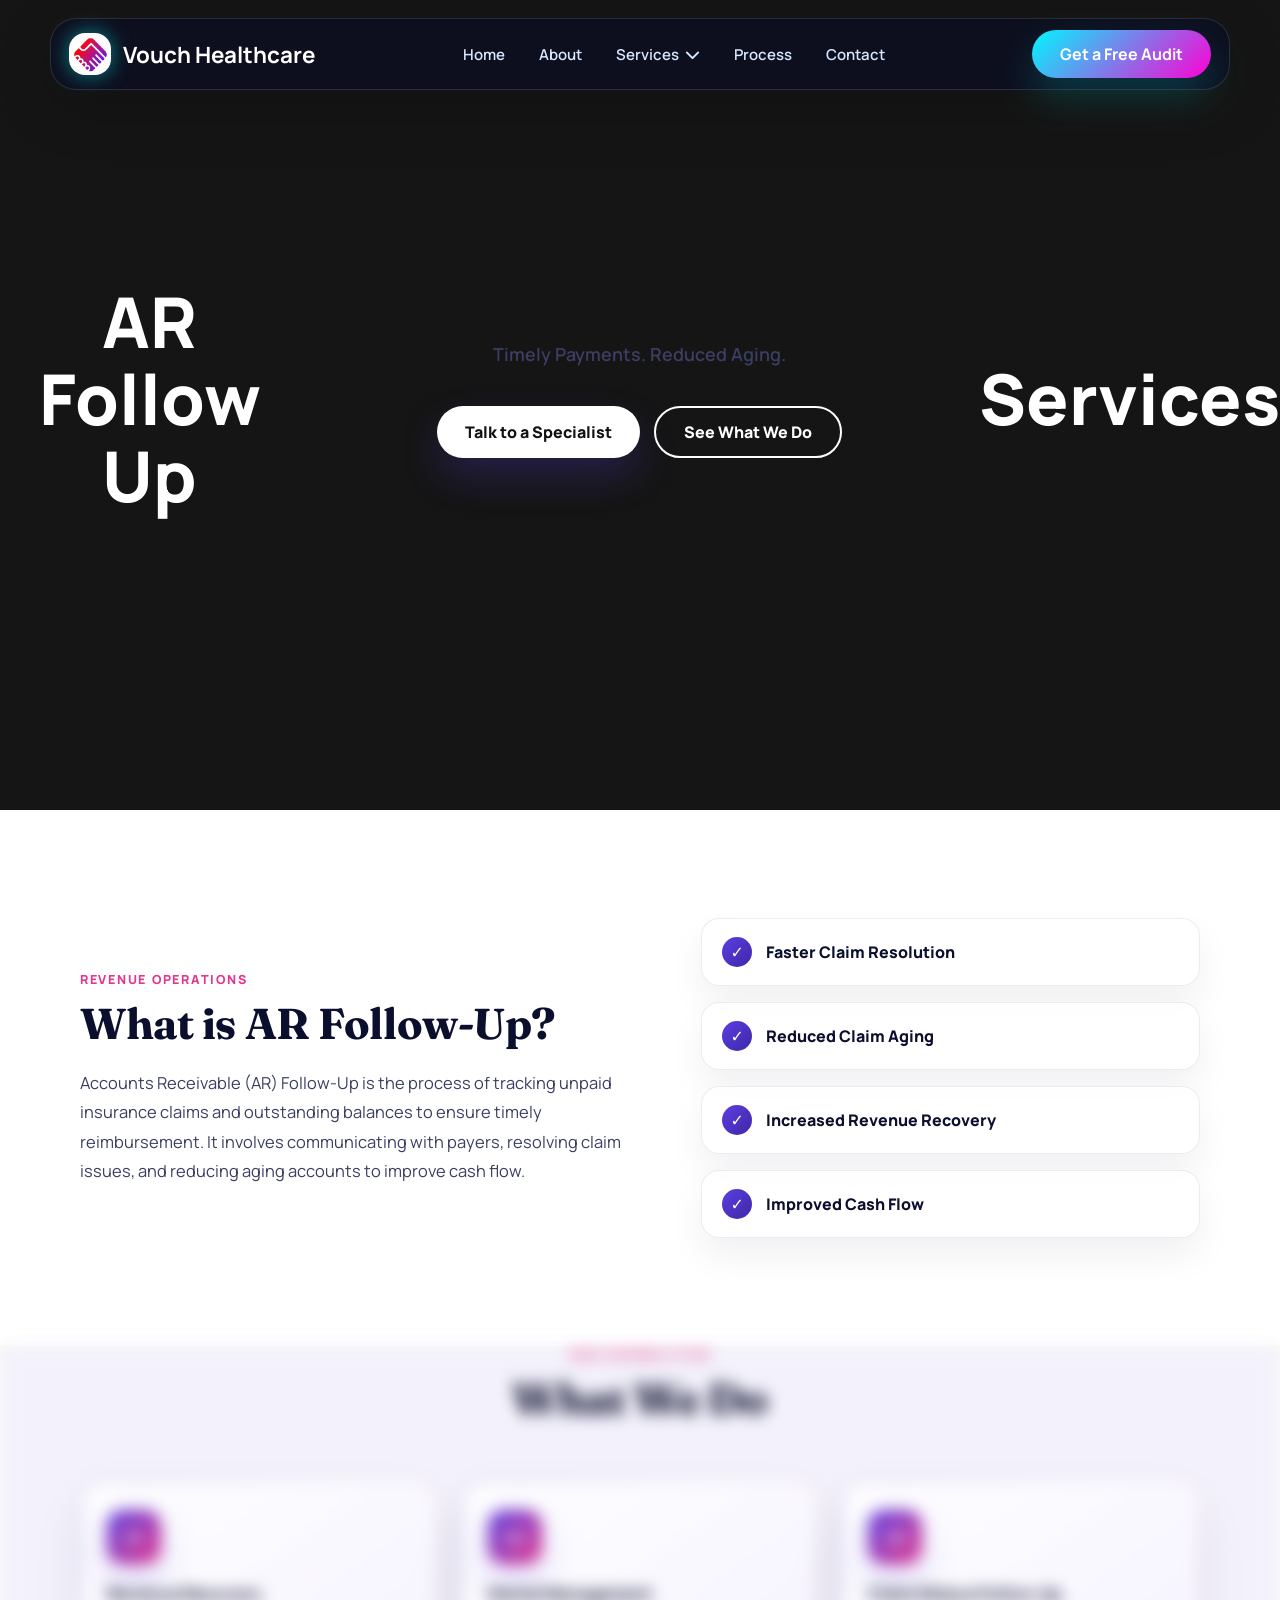
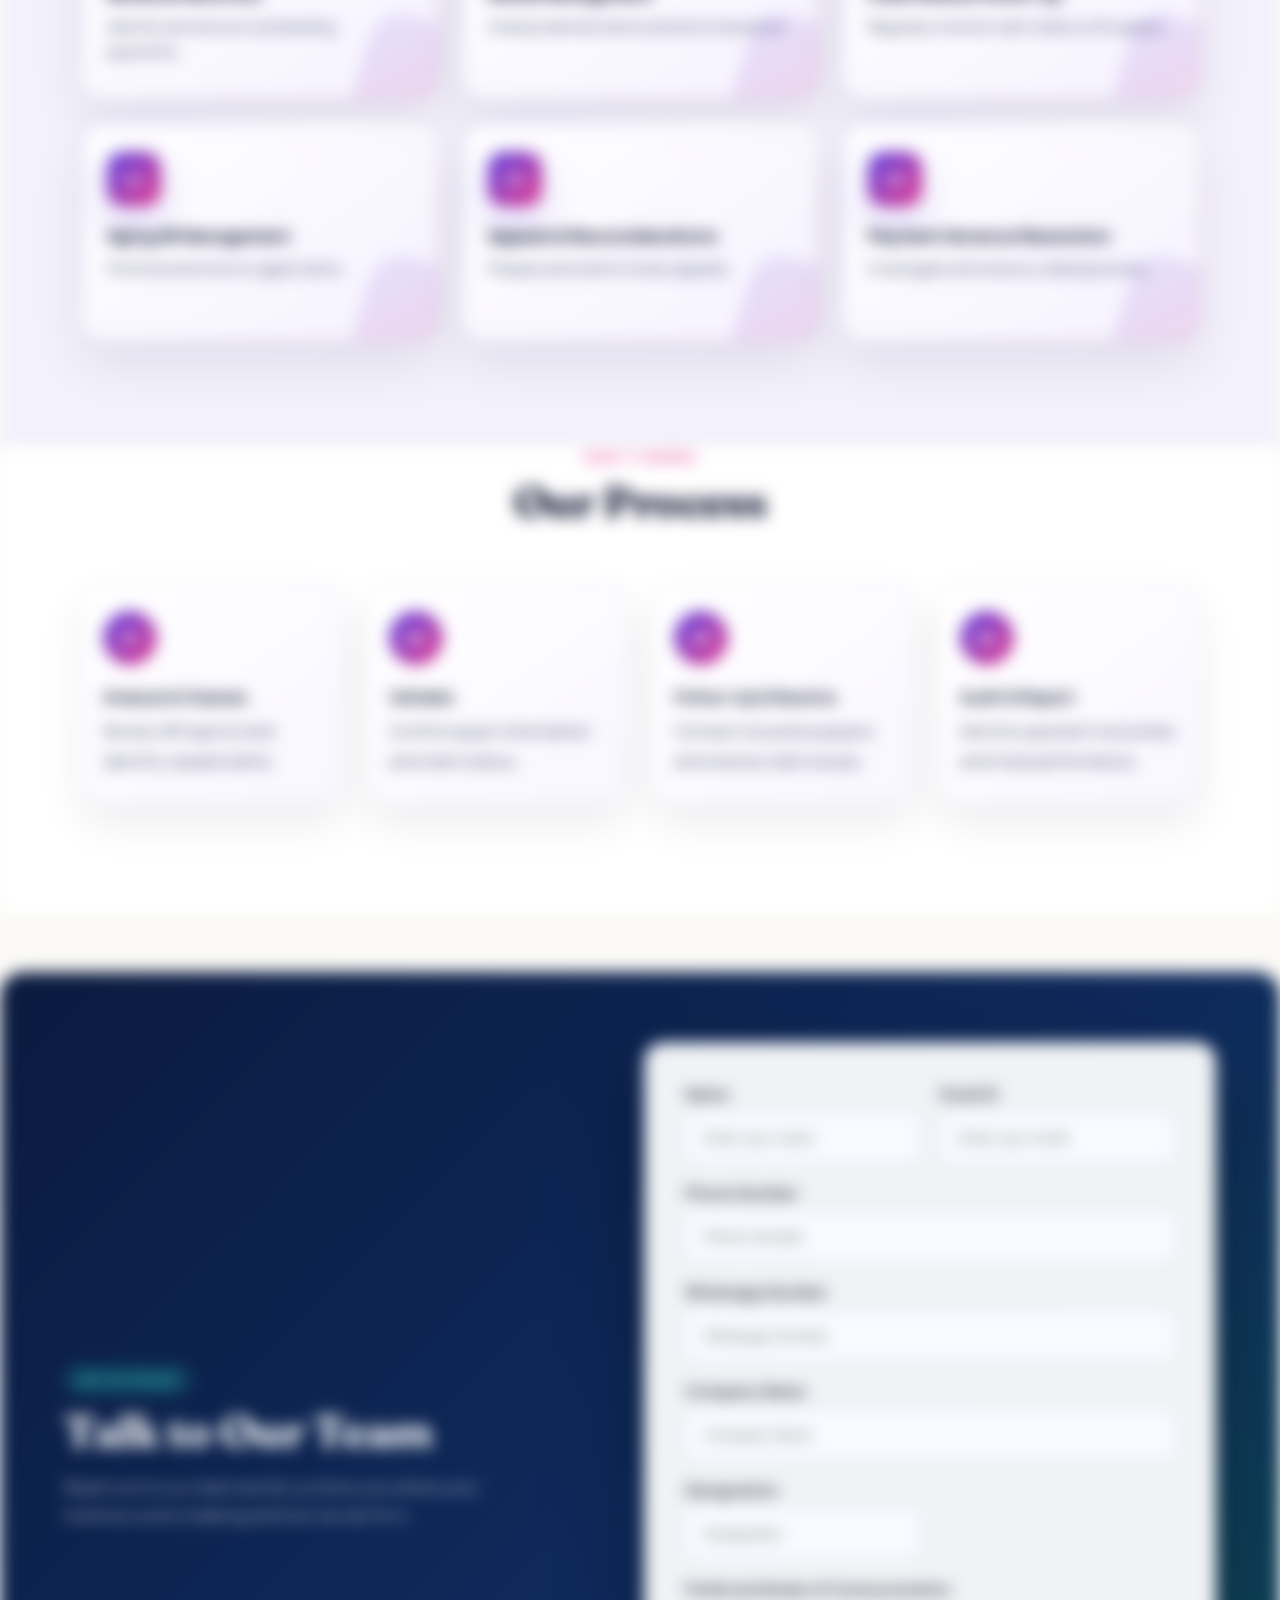
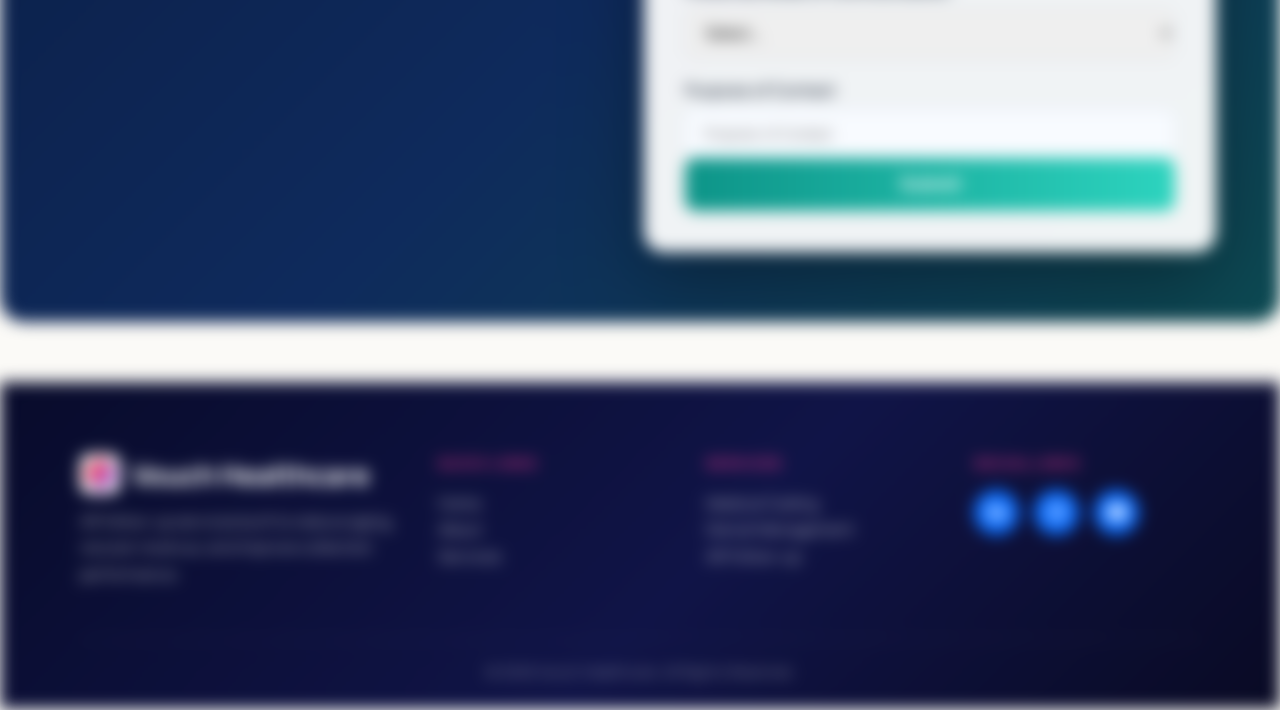
==== commit 981ce5dd: "Add files via upload" ====
--- a/ar-follow-up.html
+++ b/ar-follow-up.html
@@ -25,6 +25,16 @@
   </head>
 
   <body class="service-page">
+	<div id="page-loader">
+      <div class="loader-wrapper">
+        <div class="loader-logo">
+          <img src="assets/logo.jpeg" alt="Vouch Healthcare Logo">
+        </div>
+        <div class="loader-text">Vouch Healthcare</div>
+        <div class="loader"></div>
+      </div>
+    </div>
+    <a class="skip-link" href="#about">Skip to content</a>
     <header class="site-header">
       <a class="logo" href="index.html" aria-label="Vouch Healthcare home">
         <img class="logo-circle" src="assets/logo.jpeg" alt="Vouch Healthcare logo" />
@@ -55,9 +65,9 @@
     <header class="service-hero">
 
     <!-- Background Video -->
-    <video class="hero-video" autoplay muted loop playsinline>
-        <source src="assets/ar.mp4" type="video/mp4">
-    </video>
+    <video class="hero-video" autoplay muted loop playsinline preload="metadata" poster="assets/ar-poster.jpg">
+    <source src="assets/ar.mp4" type="video/mp4">
+</video>
 
     <!-- Dark Overlay -->
     <div class="hero-overlay"></div>
@@ -204,51 +214,69 @@
         </div>
       </section>
 
-      <section class="service-section alt" id="contact">
-        <div class="service-wrap service-contact-card reveal">
-          <div class="service-contact-info">
-            <h2>Contact Us</h2>
-            <p>
-              Partner with our experienced AR team to reduce outstanding receivables,
-              improve collections, and maximize reimbursement performance.
-            </p>
-
-            <div class="info-row">
-              <div class="ic">M</div>
-              <div>
-                <h4>Email</h4>
-                <p>your@email.com</p>
-              </div>
-            </div>
-
-            <div class="info-row">
-              <div class="ic">P</div>
-              <div>
-                <h4>Phone</h4>
-                <p>+91 77081 79046</p>
-              </div>
-            </div>
-
-            <div class="info-row">
-              <div class="ic">L</div>
-              <div>
-                <h4>Location</h4>
-                <p>Chennai, Tamil Nadu, India</p>
-              </div>
-            </div>
-          </div>
-
-          <form class="service-form">
-            <input type="text" placeholder="Full Name" />
-            <input type="email" placeholder="Email Address" />
-            <input type="tel" placeholder="Phone Number" />
-            <textarea placeholder="Your Message"></textarea>
-            <button class="submit-btn" type="submit">Submit</button>
-          </form>
-        </div>
-      </section>
-    </main>
-
+      <section class="contact-section" id="contact">
+  <div class="contact-shell reveal">
+
+    <div class="contact-intro">
+      <span class="contact-tag">GET IN TOUCH</span>
+      <h2>Talk to Our Team</h2>
+      <p>Reach out to our team and let us show you where your revenue cycle is leaking and how we can fix it.</p>
+    </div>
+
+    <form class="contact-form">
+      <div class="form-grid">
+        <div class="form-group">
+          <label>Name</label>
+          <input type="text" placeholder="Enter your name">
+        </div>
+
+        <div class="form-group">
+          <label>Email ID</label>
+          <input type="email" placeholder="Enter your email">
+        </div>
+
+        <div class="form-group full">
+          <label>Phone Number</label>
+          <input type="text" placeholder="Phone Number">
+        </div>
+
+        <div class="form-group full">
+          <label>Whatsapp Number</label>
+          <input type="text" placeholder="Whatsapp Number">
+        </div>
+
+        <div class="form-group full">
+          <label>Company Name</label>
+          <input type="text" placeholder="Company Name">
+        </div>
+
+        <div class="form-group">
+          <label>Designation</label>
+          <input type="text" placeholder="Designation">
+        </div>
+
+        <div class="form-group full">
+          <label>Preferred Mode of Communication</label>
+          <select>
+            <option>Select...</option>
+            <option>Email</option>
+            <option>Phone</option>
+            <option>WhatsApp</option>
+          </select>
+        </div>
+
+        <div class="form-group full">
+          <label>Purpose of Contact</label>
+          <input type="text" placeholder="Purpose of Contact">
+        </div>
+      </div>
+
+      <button type="submit">Submit</button>
+    </form>
+
+  </div>
+</section>
+    </main>    
     <footer class="service-footer">
       <div class="service-wrap service-footer-grid">
         <div>
--- a/styles.css
+++ b/styles.css
@@ -602,9 +602,62 @@
   gap: 60px;
 }
 .contact-form {
-  flex: 1;
-  padding: 35px;
-  border: 1px solid rgba(37,99,235,.12);
+  padding: 40px;
+  border: 1px solid rgba(255,255,255,.25);
+  border-radius: 20px;
+  background: rgba(255,255,255,.94);
+  backdrop-filter: blur(16px);
+  box-shadow: 0 30px 80px rgba(0,0,0,.35);
+}
+.contact-form h2 {
+  margin-bottom: 24px;
+  font-size: clamp(1.6rem, 3vw, 2.2rem);
+}
+.contact-tag {
+  display: inline-block;
+  margin-bottom: 10px;
+  padding: 6px 14px;
+  border-radius: 999px;
+  color: #2dd4bf;
+  background: rgba(45,212,191,.18);
+  font-size: 13px;
+  font-weight: 700;
+  letter-spacing: .05em;
+  text-transform: uppercase;
+}
+.form-grid{
+    display:grid;
+    grid-template-columns:repeat(2,1fr);
+    gap:20px;
+}
+
+.form-group{
+    display:flex;
+    flex-direction:column;
+}
+
+.form-group.full{
+    grid-column:1 / 3;
+}
+
+.form-group label{
+    font-weight:600;
+    margin-bottom:8px;
+    color:#1e293b;
+}
+
+.form-group input,
+.form-group select{
+    width:100%;
+    padding:15px;
+    border:1px solid #d1d5db;
+    border-radius:10px;
+    font-size:16px;
+    transition: border-color .3s, box-shadow .3s;
+}
+.form-group input:hover,
+.form-group select:hover {
+    border-color: #93c5fd;
 }
 .contact-form label {
   display: block;
@@ -619,7 +672,6 @@
 }
 .contact-form input,.contact-form textarea {
   width: 100%;
-  margin-bottom: 18px;
   padding: 15px 18px;
   color: #0f172a;
   border: 1px solid rgba(37,99,235,.14);
@@ -630,8 +682,8 @@
   transition: .3s;
 }
 .contact-form input:focus,.contact-form textarea:focus {
-  border-color: #00aaff;
-  box-shadow: 0 0 15px rgba(0,170,255,.22);
+  border-color: #2dd4bf;
+  box-shadow: 0 0 15px rgba(45,212,191,.28);
 }
 .contact-form textarea {
   height: 140px;
@@ -644,7 +696,7 @@
   border: none;
   border-radius: 10px;
   cursor: pointer;
-  background: linear-gradient(90deg,#00e5ff,#ff3cac);
+  background: linear-gradient(90deg,#0d9488,#2dd4bf);
   font-size: 18px;
   font-weight: 700;
 }
@@ -1979,3 +2031,289 @@
   background: #084298;
   transform: translateY(-3px);
 }
+.service-section + .service-section {
+    padding-top: 0px;
+}
+/* Page Loader */
+#page-loader {
+  position: fixed;
+  inset: 0;
+  z-index: 9999;
+  display: flex;
+  justify-content: center;
+  align-items: center;
+  min-height: 100vh;
+  background: #0f172a;
+  overflow: hidden;
+  transition: opacity .5s ease, visibility .5s ease;
+}
+#page-loader.loader-hidden {
+  opacity: 0;
+  visibility: hidden;
+  pointer-events: none;
+}
+#page-loader .loader-wrapper {
+  position: relative;
+  display: flex;
+  flex-direction: column;
+  align-items: center;
+  justify-content: center;
+  transform: scale(1.6);
+}
+#page-loader .loader-logo {
+  position: relative;
+  width: 70px;
+  height: 70px;
+  border-radius: 50%;
+  overflow: hidden;
+  margin-bottom: 18px;
+  display: flex;
+  justify-content: center;
+  align-items: center;
+  background: linear-gradient(145deg,#fff,#d9e4f5);
+  border: 2px solid rgba(255,255,255,.35);
+  box-shadow: 0 10px 20px rgba(0,0,0,.35),
+    inset 4px 4px 8px rgba(255,255,255,.9),
+    inset -4px -4px 8px rgba(0,0,0,.15),
+    0 0 18px rgba(15,98,254,.35);
+  animation: floatLogo 0.9s ease-in-out infinite;
+}
+#page-loader .loader-logo::before {
+  content: "";
+  position: absolute;
+  top: 10px;
+  left: 18px;
+  width: 28px;
+  height: 14px;
+  border-radius: 50%;
+  background: rgba(255,255,255,.8);
+  filter: blur(2px);
+  transform: rotate(-20deg);
+}
+#page-loader .loader-logo img {
+  width: 82%;
+  height: 82%;
+  object-fit: contain;
+  border-radius: 50%;
+}
+@keyframes floatLogo {
+  0%,100% { transform: translateY(0); }
+  50% { transform: translateY(-6px); }
+}
+#page-loader .loader-text {
+  position: relative;
+  z-index: 2;
+  font-size: 32px;
+  font-weight: 700;
+  text-align: center;
+  background: linear-gradient(90deg,#0f62fe,#00b8a9,#fff,#00b8a9,#0f62fe);
+  background-size: 250% auto;
+  -webkit-background-clip: text;
+  -webkit-text-fill-color: transparent;
+  background-clip: text;
+  animation: shimmer 2.5s linear infinite;
+}
+@keyframes shimmer {
+  from { background-position: -250% center; }
+  to { background-position: 250% center; }
+}
+#page-loader .loader {
+  position: absolute;
+  width: 100%;
+  height: 40px;
+  top: 88px;
+  left: 0;
+  background: transparent;
+  mask: repeating-linear-gradient(90deg,transparent 0,transparent 6px,#000 7px,#000 8px);
+  z-index: 1;
+}
+#page-loader .loader::after {
+  content: "";
+  position: absolute;
+  inset: 0;
+  background-image:
+    radial-gradient(circle at 50% 50%,#ff0 0%,transparent 50%),
+    radial-gradient(circle at 45% 45%,#f00 0%,transparent 45%),
+    radial-gradient(circle at 55% 55%,#0ff 0%,transparent 45%),
+    radial-gradient(circle at 45% 55%,#0f0 0%,transparent 45%),
+    radial-gradient(circle at 55% 45%,#00f 0%,transparent 45%);
+  mask: radial-gradient(circle at 50% 50%,transparent 0%,transparent 10%,#000 25%);
+  animation: transform-animation 2s infinite alternate, opacity-animation 4s infinite;
+  animation-timing-function: cubic-bezier(.6,.8,.5,1);
+}
+@keyframes transform-animation {
+  from { transform: translateX(-55%); }
+  to { transform: translateX(55%); }
+}
+@keyframes opacity-animation {
+  0%,100% { opacity: 0; }
+  15% { opacity: 1; }
+  65% { opacity: 0; }
+}
+@media(max-width:768px) {
+  #page-loader .loader-wrapper { transform: scale(1.2); }
+  #page-loader .loader-logo { width: 60px; height: 60px; margin-bottom: 15px; }
+  #page-loader .loader-text { font-size: 24px; }
+  #page-loader .loader { top: 72px; }
+}
+@media(max-width:480px) {
+  #page-loader .loader-wrapper { transform: scale(1); }
+  #page-loader .loader-logo { width: 52px; height: 52px; margin-bottom: 12px; }
+  #page-loader .loader-text { font-size: 18px; padding: 0 20px; }
+  #page-loader .loader { top: 60px; }
+}
+.specialties-section{
+    padding:90px 0;
+    background:#fff;
+}
+
+.container{
+    width:90%;
+    max-width:1200px;
+    margin:auto;
+}
+
+.section-subtitle{
+    display:block;
+    text-align:center;
+    color:#e63946;
+    font-size:14px;
+    letter-spacing:3px;
+    font-weight:700;
+    margin-bottom:12px;
+}
+
+.section-title{
+    text-align:center;
+    font-size:46px;
+    font-weight:700;
+    color:#111;
+    margin-bottom:60px;
+}
+
+.specialties-grid{
+    display:grid;
+    grid-template-columns:repeat(auto-fit,minmax(260px,1fr));
+    gap:30px;
+}
+
+.specialty-card{
+    background:#fff;
+    border:1px solid #ededed;
+    border-radius:18px;
+    padding:45px 30px;
+    text-align:center;
+    transition:.35s ease;
+    cursor:pointer;
+}
+
+.icon-circle{
+    width:85px;
+    height:85px;
+    border-radius:50%;
+    background:#f6f7fb;
+    border:2px solid #2ea3ff;
+    display:flex;
+    align-items:center;
+    justify-content:center;
+    margin:0 auto 25px;
+    transition:.35s;
+}
+
+.icon-circle i{
+    font-size:34px;
+    color:#2ea3ff;
+}
+
+.specialty-card h3{
+    font-size:28px;
+    margin-bottom:18px;
+    color:#111;
+}
+
+.specialty-card p{
+    color:#666;
+    line-height:1.8;
+    font-size:17px;
+}
+
+.specialty-card:hover{
+    transform:translateY(-10px);
+    border-color:#ff6b6b;
+    box-shadow:
+        0 0 12px rgba(255,107,107,.35),
+        0 0 24px rgba(255,107,107,.18);
+}
+
+.specialty-card:hover .icon-circle{
+    border-color:#ff6b6b;
+    box-shadow:0 0 15px rgba(255,107,107,.45);
+}
+
+.specialty-card:hover .icon-circle i{
+    color:#ff6b6b;
+}
+
+@media(max-width:768px){
+
+.section-title{
+    font-size:34px;
+}
+
+.specialty-card{
+    padding:35px 25px;
+}
+
+.specialty-card h3{
+    font-size:24px;
+}
+
+.specialty-card p{
+    font-size:16px;
+}
+
+}
+
+.contact-section {
+  position: relative;
+  overflow: hidden;
+  margin: 60px 0;
+  padding: 70px 5vw;
+  border-radius: 24px;
+  background: linear-gradient(135deg, #0a1a3f 0%, #0e2a5c 55%, #0d4a52 100%);
+}
+
+.contact-shell {
+  position: relative;
+  z-index: 1;
+  display: grid;
+  grid-template-columns: 1fr 1.1fr;
+  align-items: center;
+  gap: 60px;
+  max-width: 1200px;
+  margin: 0 auto;
+}
+
+.contact-intro {
+  color: #fff;
+}
+.contact-intro h2 {
+  margin-bottom: 18px;
+  color: #fff;
+  font-size: clamp(2rem, 4vw, 2.8rem);
+  line-height: 1.15;
+}
+.contact-intro p {
+  max-width: 420px;
+  color: rgba(255,255,255,.75);
+  font-size: 1.02rem;
+  line-height: 1.7;
+}
+
+@media (max-width: 900px) {
+  .contact-shell {
+    grid-template-columns: 1fr;
+    gap: 40px;
+  }
+  .contact-intro p { max-width: none; }
+}
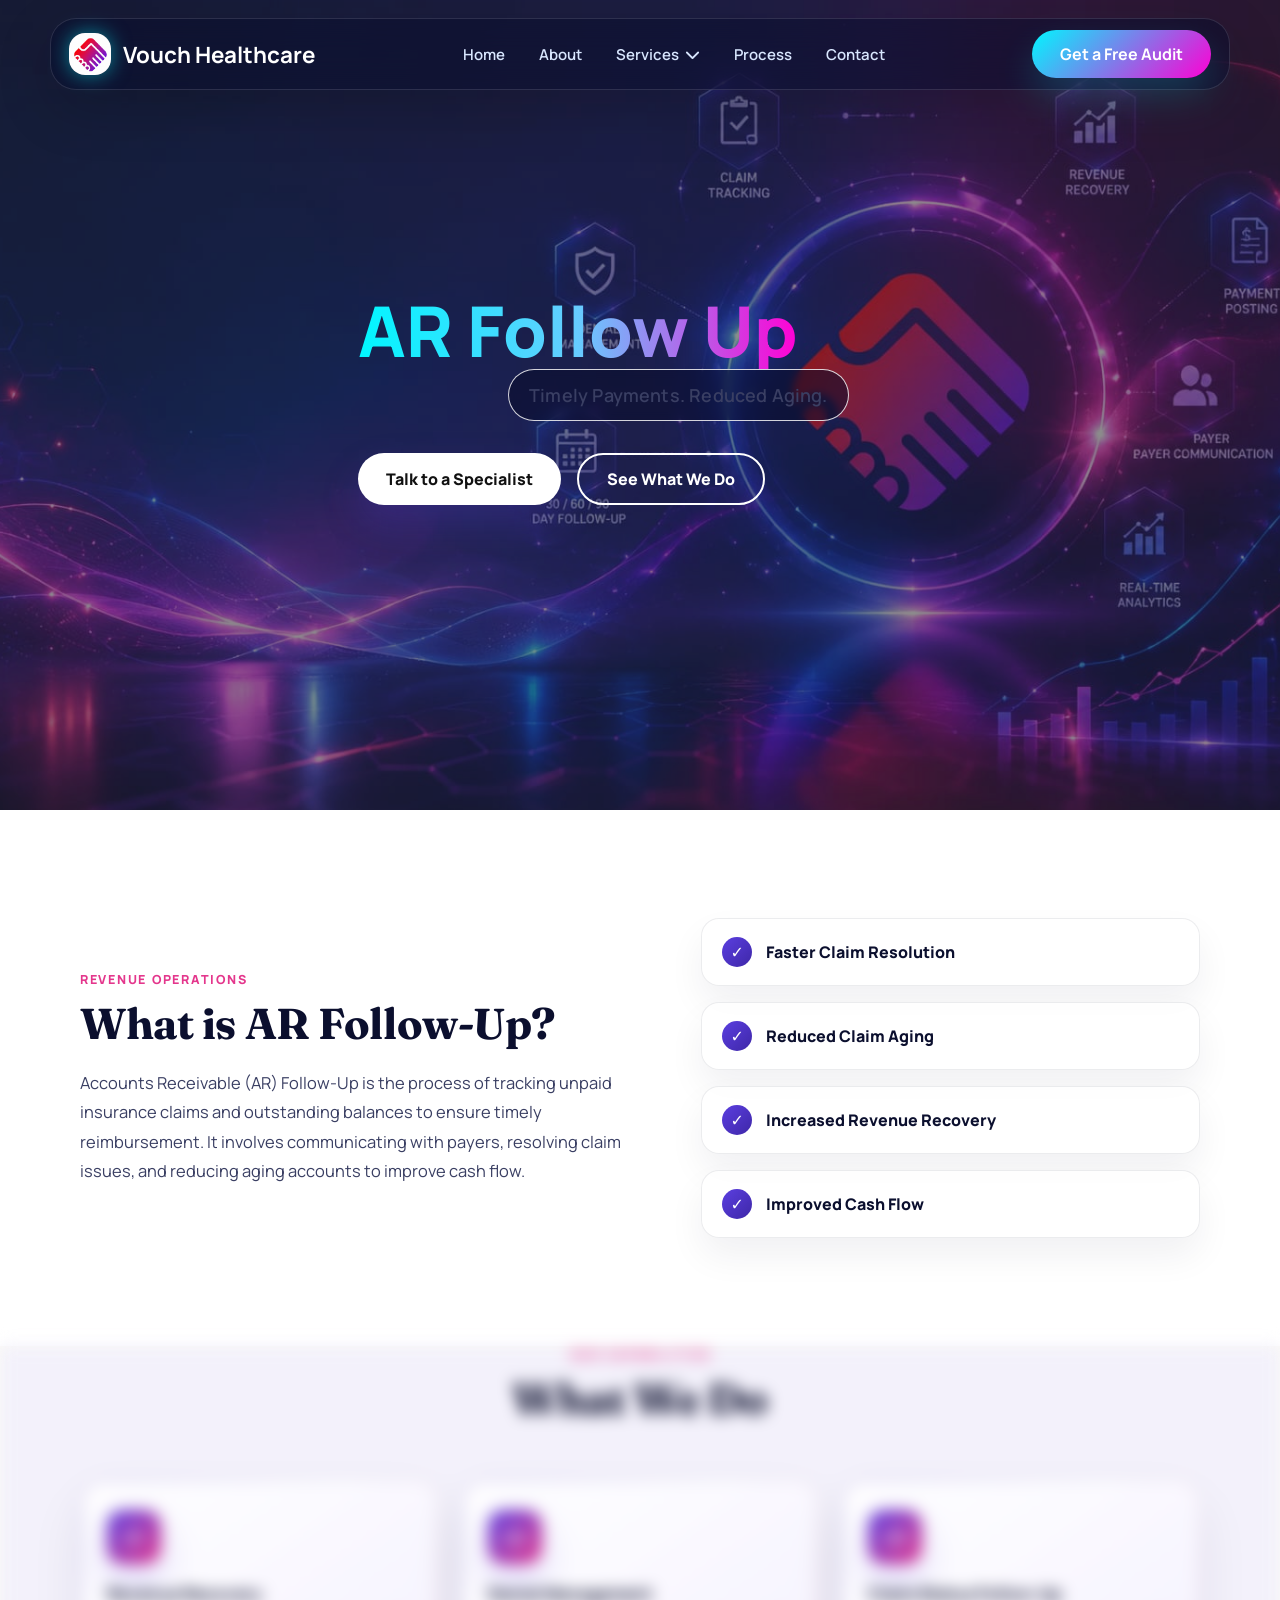
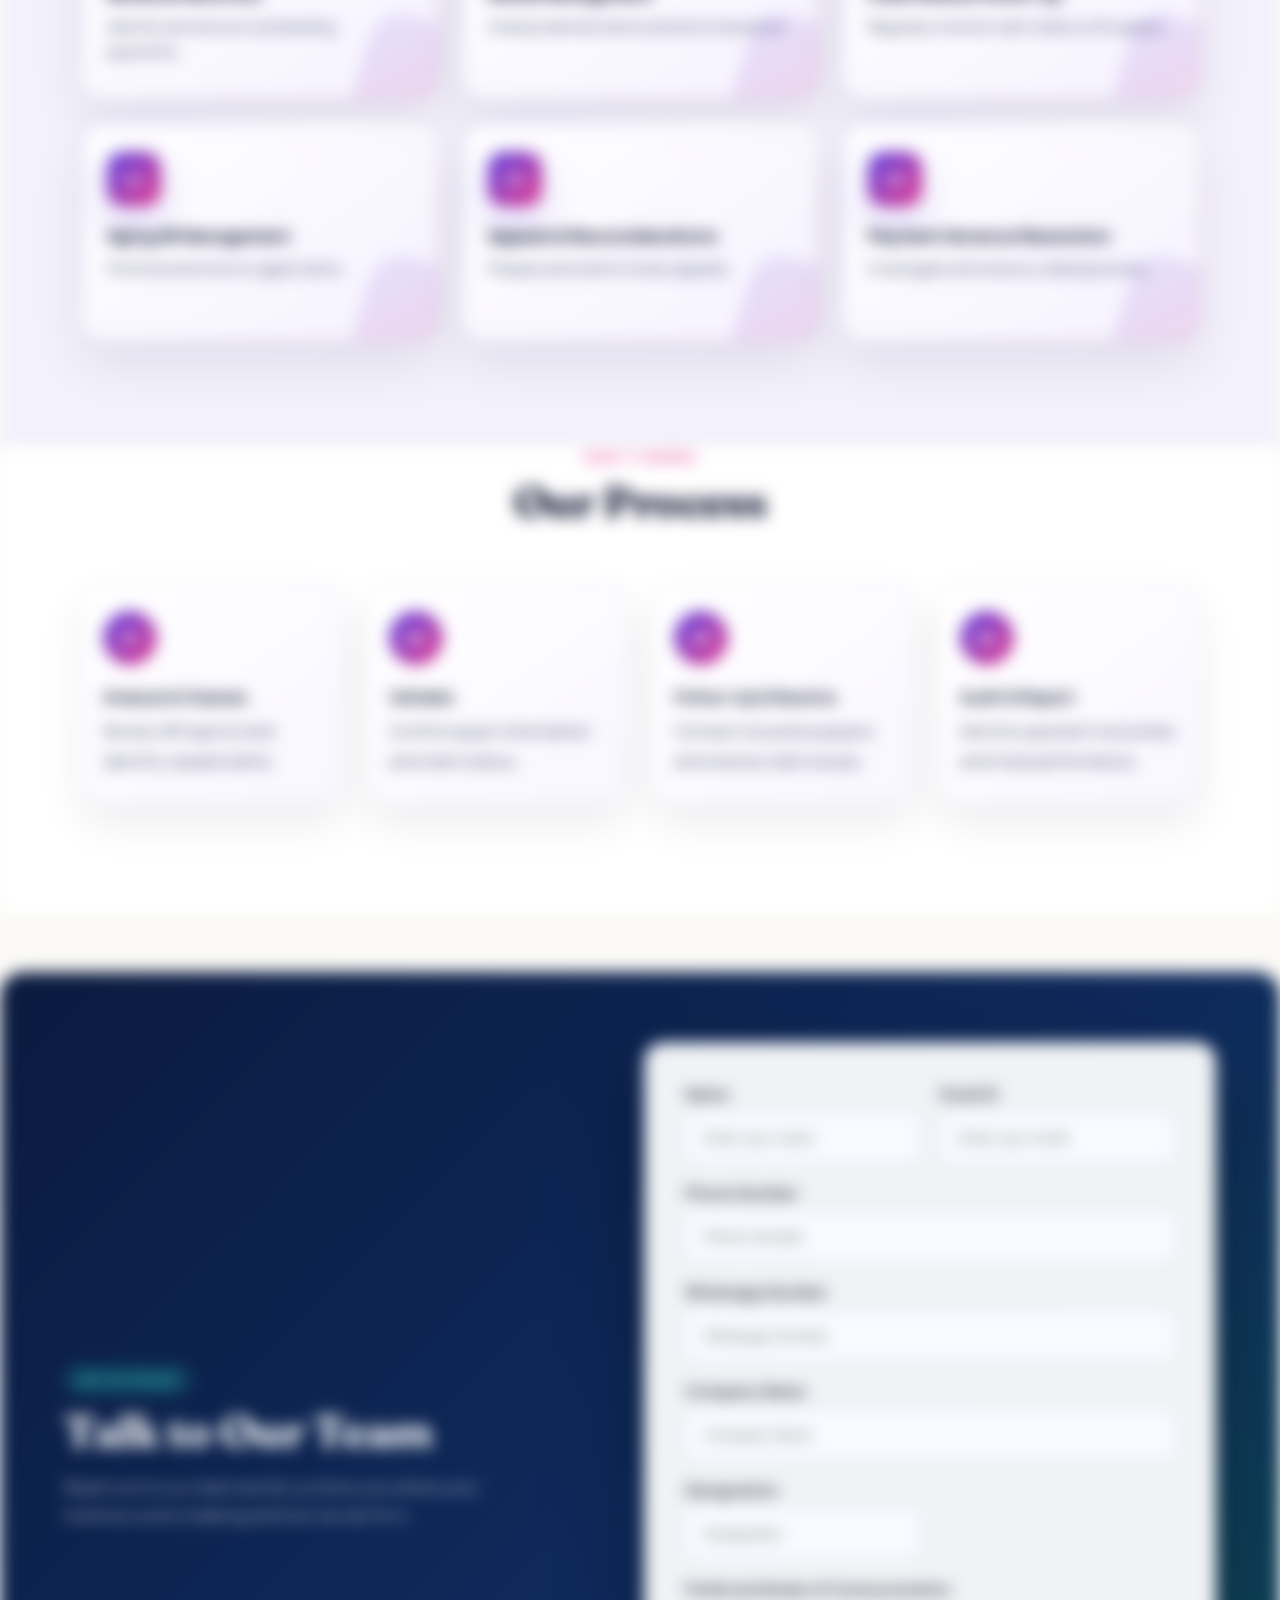
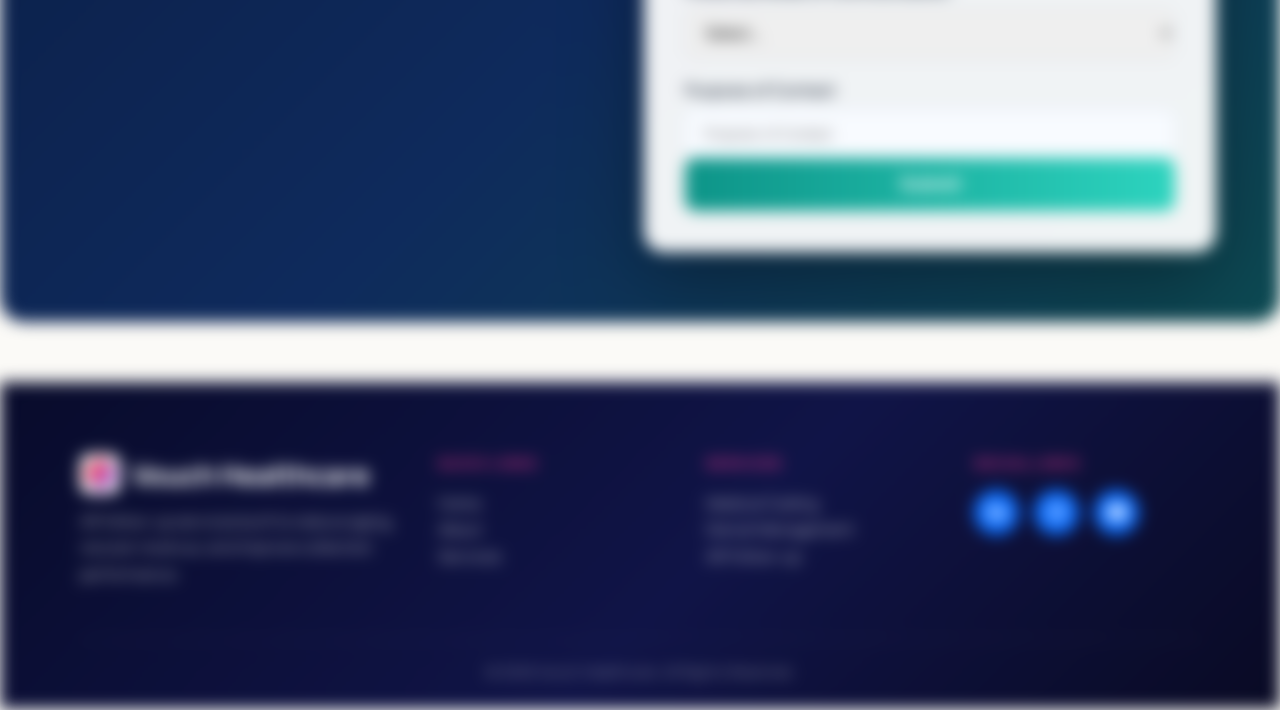
==== commit 0ce9e038: "Add files via upload" ====
--- a/ar-follow-up.html
+++ b/ar-follow-up.html
@@ -64,26 +64,22 @@
 
     <header class="service-hero">
 
-    <!-- Background Video -->
-    <video class="hero-video" autoplay muted loop playsinline preload="metadata" poster="assets/ar-poster.jpg">
-    <source src="assets/ar.mp4" type="video/mp4">
-</video>
+    <!-- Background Image -->
+    <div class="hero-bg">
+        <img src="assets/ar.jpeg" alt="AR Follow-Up Services">
+    </div>
 
     <!-- Dark Overlay -->
     <div class="hero-overlay"></div>
 
     <!-- Hero Content -->
-    <div class="service-wrap ar-hero-layout reveal">
-
-    <div class="ar-left">
+    <div class="service-wrap ar-hero-content reveal">
+
+        <h1 class="sr-only">AR Follow-Up Services</h1>
+
         <div class="ar-title-piece motion-left">AR Follow Up</div>
-    </div>
-
-    <!-- Center -->
-    <div class="ar-center">
-
-        <h1 class="sr-only">AR Follow-Up Services</h1>
-	<p class="ar-tagline motion-up">
+
+        <p class="ar-tagline motion-up">
            Timely Payments. Reduced Aging.
         </p>
 
@@ -101,10 +97,6 @@
 
         </div>
 
-    </div>
-
-    <div class="ar-right">
-        <div class="ar-title-piece motion-right">Services</div>
     </div>
 
 </div>
--- a/styles.css
+++ b/styles.css
@@ -269,6 +269,34 @@
   background-size: 60px 60px;
   opacity: .35;
 }
+.hero-mobile-video,
+.hero-mobile-overlay{
+    display:none;
+}
+
+@media (max-width:768px){
+    .hero-mobile-video{
+        display:block;
+        position:absolute;
+        inset:0;
+        width:100%;
+        height:100%;
+        object-fit:cover;
+        z-index:0;
+    }
+    .hero-mobile-overlay{
+        display:block;
+        position:absolute;
+        inset:0;
+        background:rgba(8,11,43,.55);
+        z-index:1;
+    }
+    .hero-content,
+    .hero-visual{
+        position:relative;
+        z-index:2;
+    }
+}
 .hero-content {
   position: relative;
   z-index: 2;
@@ -967,7 +995,10 @@
 }
 .service-hero .hero-bg{
     position:absolute;
-    inset:0;
+    top:0;
+    left:0;
+    right:0;
+    bottom:-1px;
     z-index:0;
 }
 
@@ -975,6 +1006,8 @@
     width:100%;
     height:100%;
     object-fit:cover;
+    object-position:center;
+    display:block;
 }
 
 .service-hero::before{
@@ -1062,17 +1095,48 @@
 }
 /* ---------- AR HERO LAYOUT ---------- */
 
-.ar-hero-layout{
+.service-hero .ar-hero-content{
     position:relative;
     z-index:2;
 
-    display:grid;
-    grid-template-columns:1fr 2fr 1fr;
-
-    align-items:center;
-    gap:40px;
-
-    width:100%;
+    display:flex;
+    flex-direction:column;
+    align-items:flex-start;
+    text-align:left !important;
+    max-width:640px;
+    margin:0 !important;
+    margin-left:6% !important;
+}
+
+.ar-title-piece{
+    font-size:70px;
+    font-weight:800;
+    line-height:1.05;
+    background:linear-gradient(90deg,#00f7ff,#66ccff,#ff00d4);
+    -webkit-background-clip:text;
+    background-clip:text;
+    -webkit-text-fill-color:transparent;
+}
+
+.ar-tagline{
+    margin-top:22px;
+    display:inline-block;
+    padding:10px 20px;
+    border-radius:999px;
+    color:#fff;
+    background:rgba(8,11,43,.55);
+    backdrop-filter:blur(4px);
+    border:1px solid rgba(255,255,255,.82);
+    font-size:22px;
+    font-weight:600;
+    letter-spacing:.01em;
+}
+
+.service-ctas{
+    margin-top:32px;
+    display:flex;
+    gap:16px;
+    flex-wrap:wrap;
 }
 
 .ar-left,
@@ -1204,20 +1268,13 @@
 
 @media(max-width:991px){
 
-.ar-hero-layout{
-
-grid-template-columns:1fr;
-
-gap:25px;
-
-}
-
-.ar-left h1,
-.ar-right h1,
 .ar-title-piece{
-
-font-size:42px;
-
+    font-size:42px;
+}
+
+.service-hero .ar-hero-content{
+    margin-left:6% !important;
+    max-width:100%;
 }
 
 .ar-image{
@@ -1729,8 +1786,8 @@
   }
   .hero {
     flex-direction: column;
-    min-height: 100svh;
-    padding: 130px 22px 70px;
+    min-height: auto;
+    padding: 130px 22px 40px;
     text-align: center;
   }
   .hero-content {
@@ -1740,7 +1797,7 @@
     transform: none;
   }
   .hero p {
-    margin: 20px auto 36px;
+    margin: 20px auto 24px;
   }
   .hero-buttons {
     width: 100%;
@@ -2317,3 +2374,71 @@
   }
   .contact-intro p { max-width: none; }
 }
+
+
+.hero-mobile-video,
+.hero-mobile-overlay{
+    display:none;
+}
+
+@media (max-width:768px){
+    .hero-mobile-video{
+        display:block;
+        position:absolute;
+        inset:0;
+        width:100%;
+        height:100%;
+        object-fit:cover;
+        z-index:0;
+    }
+    .hero-mobile-overlay{
+        display:block;
+        position:absolute;
+        inset:0;
+        background:rgba(8,11,43,.55);
+        z-index:1;
+    }
+    .hero{
+        position:relative;
+        overflow:hidden;
+    }
+    .hero-content,
+    .hero-visual{
+        position:relative;
+        z-index:2;
+    }
+}
+
+.accordion-toggle {
+    display: flex;
+    align-items: center;
+    justify-content: space-between;
+    gap: 12px;
+    width: 100%;
+    padding: 0;
+    border: none;
+    background: none;
+    cursor: pointer;
+    text-align: left;
+    font-family: inherit;
+}
+.accordion-toggle h2 {
+    margin: 0;
+}
+.accordion-icon {
+    flex-shrink: 0;
+    font-size: 20px;
+    color: var(--blue, #2563eb);
+    transition: transform .3s ease;
+}
+.accordion-toggle[aria-expanded="true"] .accordion-icon {
+    transform: rotate(180deg);
+}
+.accordion-content {
+    overflow: hidden;
+    max-height: 0;
+    transition: max-height .35s ease;
+}
+.accordion-content p {
+    padding-top: 14px;
+}
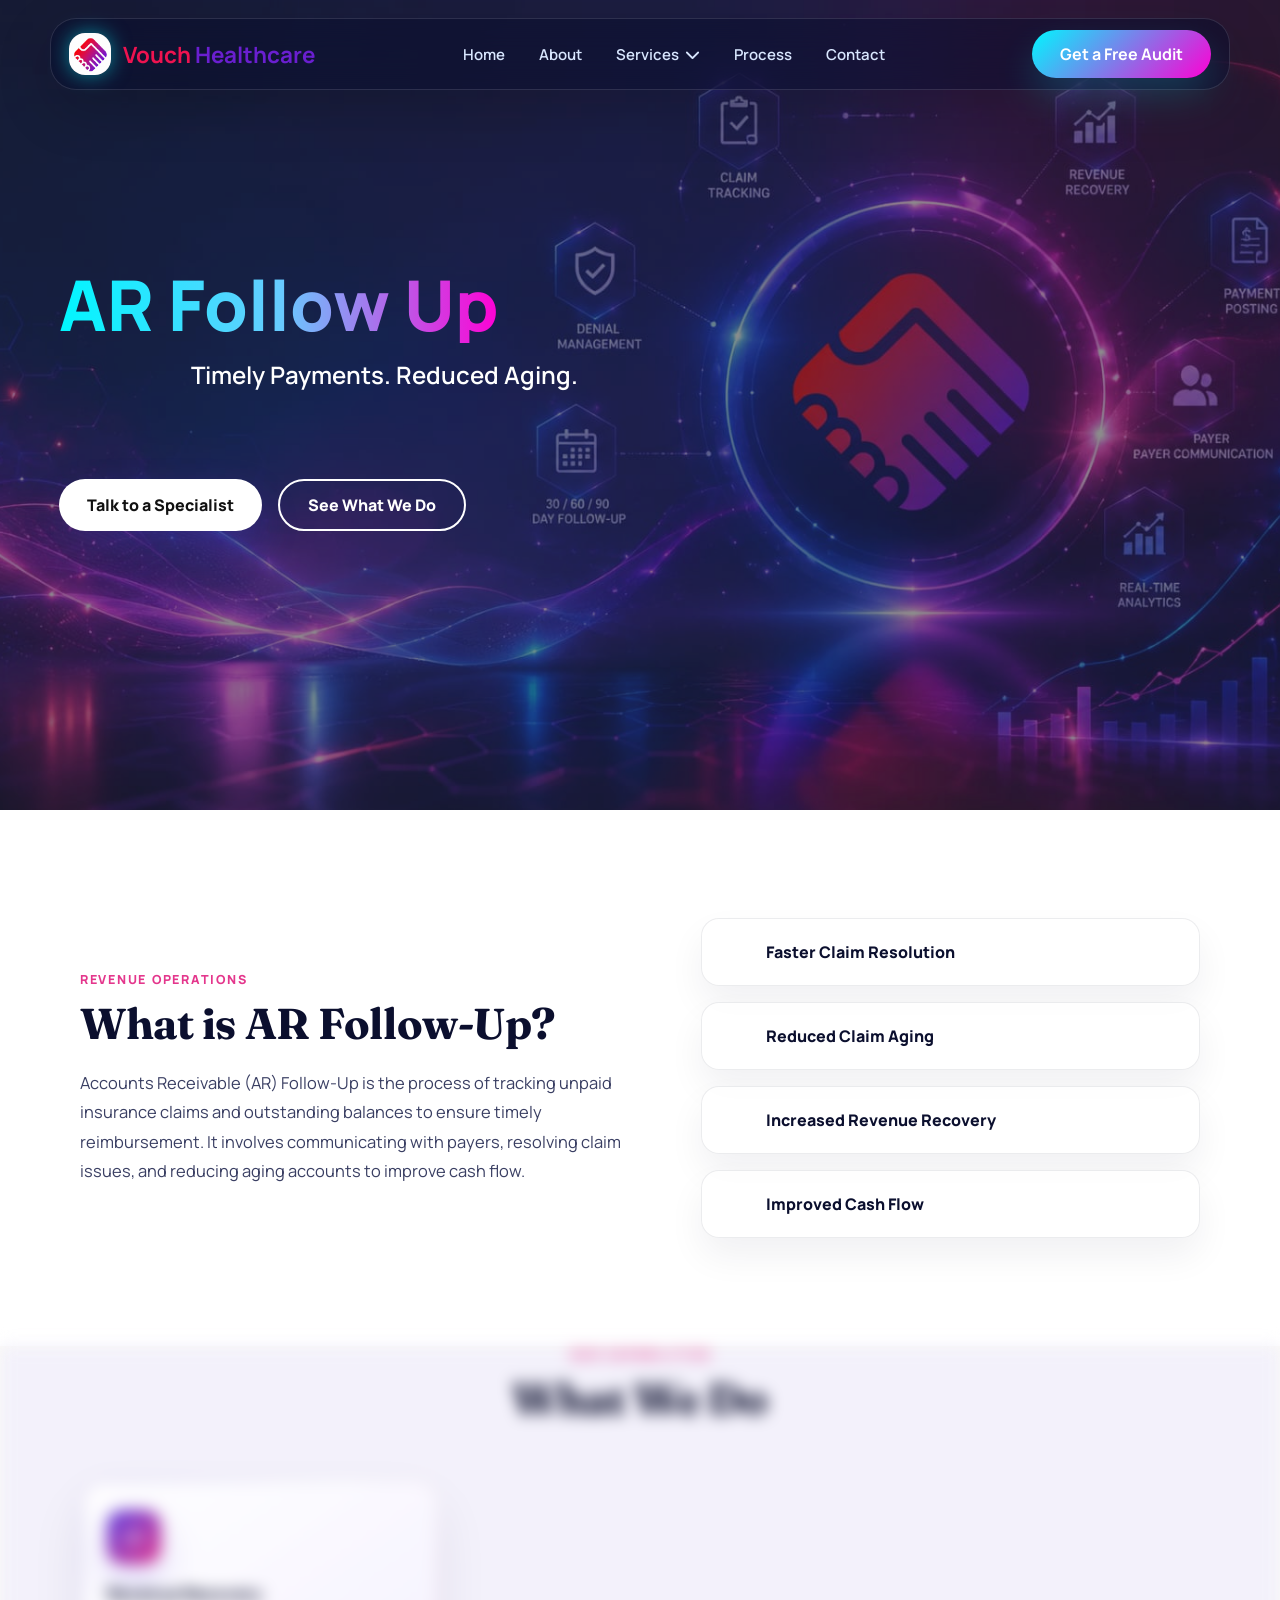
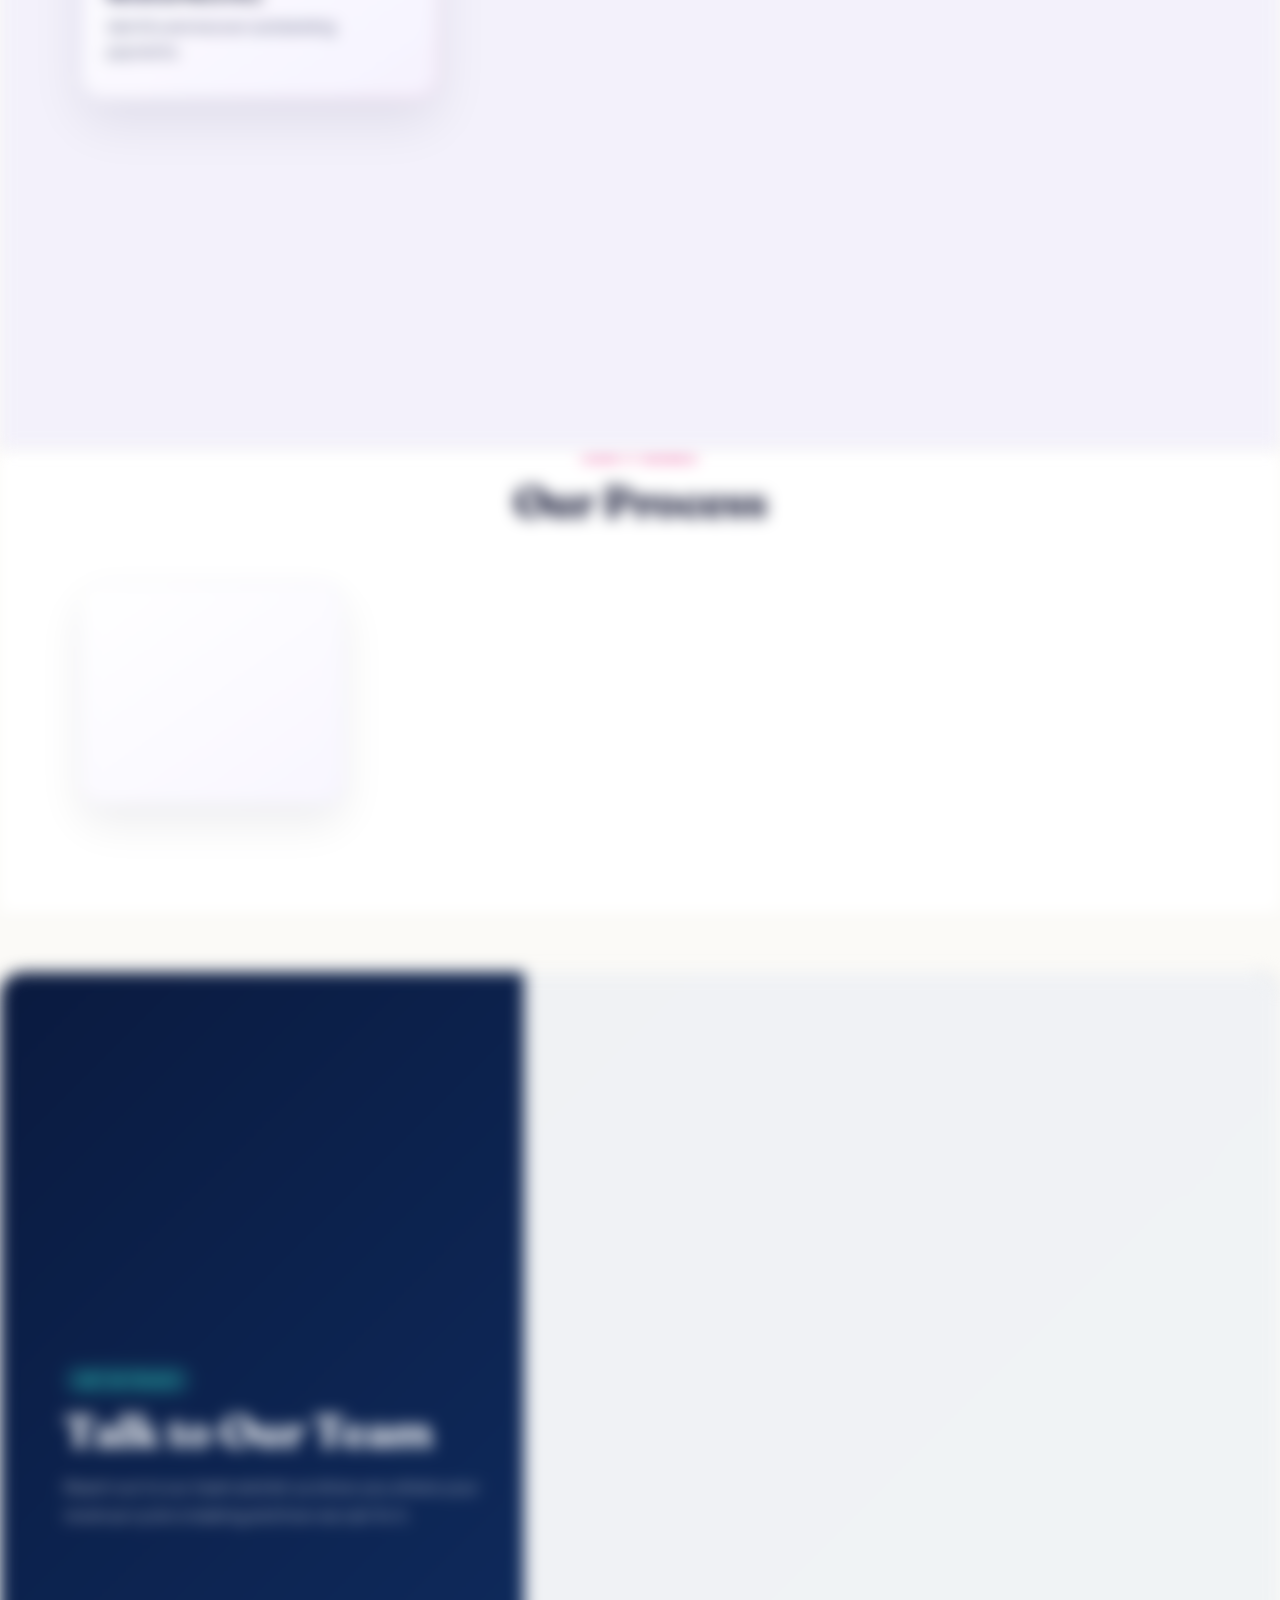
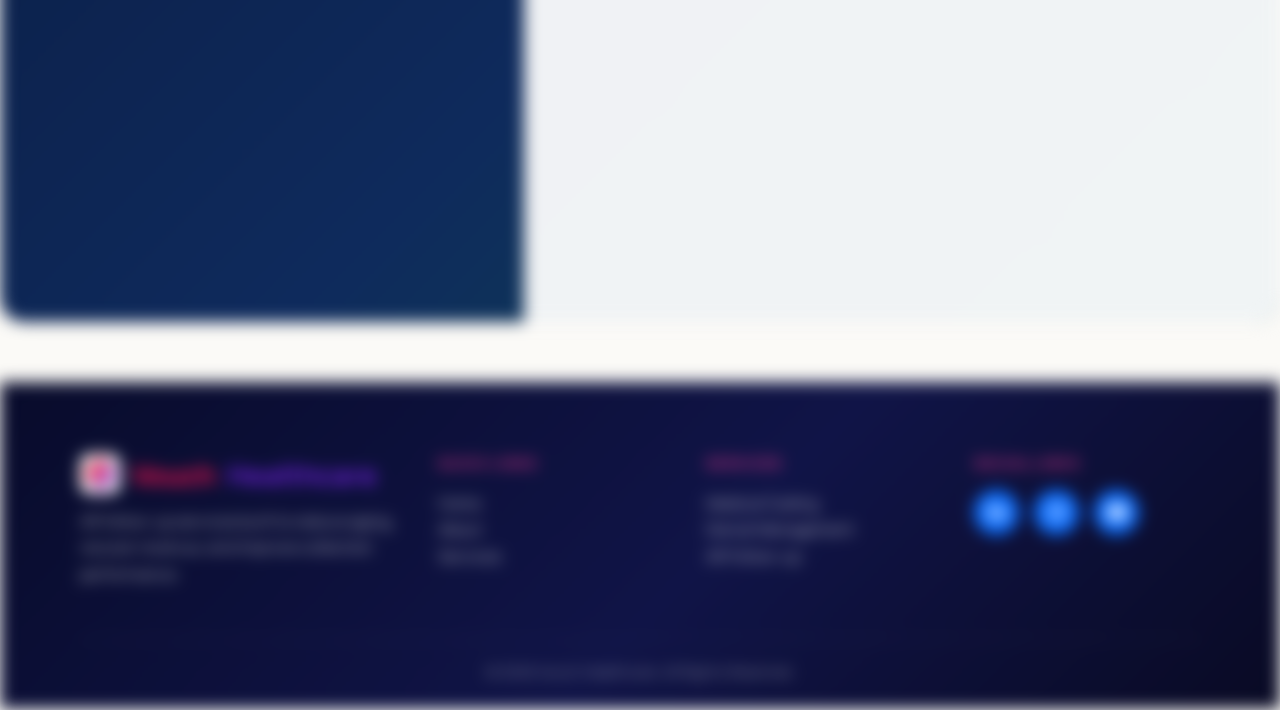
==== commit 713a3c8c: "Add files via upload" ====
--- a/ar-follow-up.html
+++ b/ar-follow-up.html
@@ -38,7 +38,7 @@
     <header class="site-header">
       <a class="logo" href="index.html" aria-label="Vouch Healthcare home">
         <img class="logo-circle" src="assets/logo.jpeg" alt="Vouch Healthcare logo" />
-        <span>Vouch Healthcare</span>
+        <span><span class="logo-vouch">Vouch</span> <span class="logo-healthcare">Healthcare</span></span>
       </a>
       <button class="menu-toggle" type="button" aria-label="Open menu" aria-expanded="false">
         <span></span><span></span><span></span>
@@ -272,7 +272,7 @@
     <footer class="service-footer">
       <div class="service-wrap service-footer-grid">
         <div>
-          <div class="service-foot-brand"><img class="service-foot-logo-img" src="assets/logo.jpeg" alt="Vouch Healthcare logo" />Vouch Healthcare</div>
+          <div class="service-foot-brand"><img class="service-foot-logo-img" src="assets/logo.jpeg" alt="Vouch Healthcare logo" /><span class="footer-logo-vouch">Vouch</span> <span class="footer-logo-healthcare">Healthcare</span></div>
           <p>AR follow-up services built to reduce aging, recover revenue, and improve collection performance.</p>
         </div>
 
--- a/styles.css
+++ b/styles.css
@@ -95,6 +95,14 @@
   font-size: 1.4rem;
   font-weight: 700;
 }
+
+.logo-vouch {
+  color: #ee1350;
+}
+.logo-healthcare {
+  color: #6a1fd0;
+}
+
 .logo-circle {
   display: block;
   width: 42px;
@@ -297,6 +305,31 @@
         z-index:2;
     }
 }
+
+.hero-desktop-video,
+.hero-desktop-overlay{
+    display:none;
+}
+
+@media (min-width:769px){
+    .hero-desktop-video{
+        display:block;
+        position:absolute;
+        inset:0;
+        width:100%;
+        height:100%;
+        object-fit:cover;
+        z-index:0;
+    }
+    .hero-desktop-overlay{
+        display:block;
+        position:absolute;
+        inset:0;
+        background:rgba(8,11,43,.55);
+        z-index:1;
+    }
+}
+
 .hero-content {
   position: relative;
   z-index: 2;
@@ -393,6 +426,14 @@
   line-height: 1.22;
   letter-spacing: 0;
 }
+
+@media (min-width: 993px) {
+  .hero h1 {
+    font-size: clamp(1.9rem,3.1vw,34px);
+    white-space: nowrap;
+  }
+} 
+
 .hero p {
   max-width: 520px;
   margin: 20px 0 36px;
@@ -420,6 +461,56 @@
   border: 1px solid rgba(255,255,255,.18);
   background: rgba(255,255,255,.04);
 }
+
+.hero-cta-highlight {
+  position: relative;
+  display: inline-flex;
+  overflow: hidden;
+  align-items: center;
+  justify-content: center;
+  flex: none;
+  width: fit-content;
+  min-width: 340px;
+  max-width: 420px;
+  margin-top: 26px;
+  padding: 20px 40px;
+  border: 1px solid rgba(0,247,255,.5);
+  border-radius: 60px;
+  background: linear-gradient(135deg,#0a3fae 0%,#0f62fe 45%,#00c2ff 100%);
+  box-shadow: 0 0 0 1px rgba(0,247,255,.15) inset,
+              0 18px 45px rgba(15,98,254,.45),
+              0 0 40px rgba(0,247,255,.25);
+  color: #fff;
+  font-size: 17px;
+  font-weight: 800;
+  line-height: 1.4;
+  letter-spacing: .01em;
+  text-align: center;
+  text-transform: uppercase;
+  cursor: pointer;
+  -webkit-tap-highlight-color: transparent;
+  transition: transform .35s ease, box-shadow .35s ease;
+}
+.hero-cta-highlight::before {
+  position: absolute;
+  top: 0;
+  left: -60%;
+  width: 40%;
+  height: 100%;
+  content: "";
+  background: linear-gradient(120deg,transparent,rgba(255,255,255,.35),transparent);
+  transform: skewX(-20deg);
+  animation: heroCtaShine 3.2s ease-in-out infinite;
+}
+@keyframes heroCtaShine {
+  0% { left: -60%; }
+  50%,100% { left: 130%; }
+}
+.hero-cta-highlight:hover {
+  transform: translateY(-4px);
+  box-shadow: 0 22px 55px rgba(15,98,254,.55), 0 0 55px rgba(0,247,255,.4);
+}
+
 /* Index Sections */
 .about,.contact {
   width: 100%;
@@ -834,8 +925,11 @@
   border-radius: 12px;
   object-fit: cover;
 }
-.footer-logo span {
-  color: #00e5ff;
+.footer-logo-vouch {
+  color: #ee1350;
+}
+.footer-logo-healthcare {
+  color: #6a1fd0;
 }
 .footer p {
   color: #bbb;
@@ -1002,14 +1096,14 @@
     z-index:0;
 }
 
-.service-hero .hero-bg img{
+.service-hero .hero-bg img,
+.service-hero .hero-bg video{
     width:100%;
     height:100%;
     object-fit:cover;
     object-position:center;
     display:block;
 }
-
 .service-hero::before{
     content:"";
     position:absolute;
@@ -1096,16 +1190,38 @@
 /* ---------- AR HERO LAYOUT ---------- */
 
 .service-hero .ar-hero-content{
-    position:relative;
-    z-index:2;
-
-    display:flex;
-    flex-direction:column;
-    align-items:flex-start;
-    text-align:left !important;
-    max-width:640px;
-    margin:0 !important;
-    margin-left:6% !important;
+    position: relative;
+    z-index: 2;
+
+    display: flex;
+    flex-direction: column;
+    align-items: flex-start;
+    justify-content: center;
+
+    text-align: left !important;
+
+    width: 100%;
+    max-width: 650px;
+
+    margin: 0 !important;
+
+    /* Move the content further to the left */
+    margin-left: -40% !important;
+
+    /* Lift it slightly */
+    transform: translateY(-20px);
+}
+.service-hero .ar-hero-content .ar-title-piece,
+.service-hero .ar-hero-content h1 {
+    order: 1;
+}
+
+.service-hero .ar-hero-content .ar-tagline {
+    order: 2;
+}
+
+.service-hero .ar-hero-content .service-ctas {
+    order: 3;
 }
 
 .ar-title-piece{
@@ -1119,24 +1235,23 @@
 }
 
 .ar-tagline{
-    margin-top:22px;
-    display:inline-block;
-    padding:10px 20px;
-    border-radius:999px;
+    display:block;
+
+    margin:8px 0 0 0;
+
     color:#fff;
-    background:rgba(8,11,43,.55);
-    backdrop-filter:blur(4px);
-    border:1px solid rgba(255,255,255,.82);
-    font-size:22px;
+
+    font-size:24px;
+
     font-weight:600;
-    letter-spacing:.01em;
 }
 
 .service-ctas{
-    margin-top:32px;
     display:flex;
     gap:16px;
     flex-wrap:wrap;
+
+    margin-top:55px;
 }
 
 .ar-left,
@@ -1169,6 +1284,17 @@
     text-align:center;
 }
 
+.service-hero .ar-tagline{
+    margin-top:12px;
+    margin-bottom:28px;
+
+    color:#fff;
+    font-size:24px;
+    font-weight:600;
+
+    display:inline-block;
+}
+
 .ar-image{
 
     width:100%;
@@ -1178,17 +1304,6 @@
     border-radius:24px;
 
     box-shadow:0 25px 60px rgba(0,0,0,.35);
-}
-
-.ar-tagline{
-
-    margin-top:35px;
-
-    color:#fff;
-
-    font-size:24px;
-
-    font-weight:600;
 }
 
 .motion-left{
@@ -1299,6 +1414,12 @@
 .service-section.alt {
   background: #f3f1fb;
 }
+
+#services {
+  position: relative;
+  z-index: 5;
+}
+
 .service-grid-two {
   display: grid;
   grid-template-columns: 1.05fr .95fr;
@@ -1361,6 +1482,11 @@
   grid-template-columns: repeat(3,1fr);
   gap: 22px;
 }
+
+.service-card-grid.popup-grid {
+  grid-template-columns: repeat(2,1fr);
+}
+
 .service-card {
   position: relative;
   overflow: hidden;
@@ -1422,6 +1548,72 @@
   font-size: .94rem;
   line-height: 1.65;
 }
+
+/* Hover popup for medical coding service cards */
+.service-card.popup-card {
+  position: relative;
+  z-index: 1;
+  overflow: visible;
+}
+
+.service-card.popup-card:hover,
+.service-card.popup-card:focus-within {
+  z-index: 50;
+  border-color: #ff6b6b;
+  box-shadow: 0 0 12px rgba(255,107,107,.35), 0 0 24px rgba(255,107,107,.18);
+}
+
+.service-card.popup-card .service-popup {
+  position: absolute;
+  left: 0;
+  right: 0;
+  top: calc(100% + 14px);
+  z-index: 30;
+  padding: 22px 24px;
+  border: 1px solid rgba(255,107,107,.35);
+  border-radius: 20px;
+  background: linear-gradient(145deg,#ffffff,rgba(255,240,240,.96));
+  box-shadow: 0 0 20px rgba(255,107,107,.25), 0 28px 60px rgba(11,15,46,.18);
+  opacity: 0;
+  visibility: hidden;
+  transform: translateY(-10px);
+  transition: opacity .25s ease, transform .25s ease, visibility .25s;
+  pointer-events: none;
+}
+
+.service-card.popup-card .service-popup p {
+  margin: 0 0 12px;
+  color: #0b0f2e;
+  font-size: .92rem;
+  line-height: 1.6;
+}
+
+.service-card.popup-card .service-popup ul {
+  margin: 0;
+  padding-left: 18px;
+}
+
+.service-card.popup-card .service-popup li {
+  margin-bottom: 8px;
+  color: #0b0f2e;
+  font-size: .88rem;
+  line-height: 1.55;
+}
+
+.service-card.popup-card .service-popup li strong {
+  color: #e63946;
+}
+
+.service-card.popup-card:hover .service-popup,
+.service-card.popup-card:focus-within .service-popup {
+  opacity: 1;
+  visibility: visible;
+  transform: translateY(0);
+  pointer-events: auto;
+}
+
+
+
 .service-process {
   display: grid;
   grid-template-columns: repeat(4,1fr);
@@ -1594,9 +1786,6 @@
   object-fit: cover;
   flex-shrink: 0;
 }
-.service-foot-brand span {
-  color: #38d9e8;
-}
 .socials {
   display: flex;
   gap: 12px;
@@ -1624,6 +1813,11 @@
   transform: translateY(36px);
   transition: opacity .7s ease,transform .7s ease;
 }
+
+.hedis-drop {
+    transform: translateY(-40px);
+}
+
 .reveal.visible {
   opacity: 1;
   transform: translateY(0);
@@ -1803,7 +1997,17 @@
     width: 100%;
     flex-direction: column;
     justify-content: center;
-  }
+    margin-top: 60px;
+}
+
+  .hero-cta-highlight {
+  width: 100%;
+  max-width: none;
+  margin-top: 20px;
+  padding: 18px 24px;
+  font-size: 15px;
+}
+
   .btn {
     width: 100%;
   }
@@ -2422,18 +2626,31 @@
     text-align: left;
     font-family: inherit;
 }
+
 .accordion-toggle h2 {
     margin: 0;
+    transition: color .25s ease;
 }
 .accordion-icon {
     flex-shrink: 0;
     font-size: 20px;
     color: var(--blue, #2563eb);
-    transition: transform .3s ease;
+    transition: transform .3s ease, color .25s ease;
+}
+.accordion-toggle:hover h2,
+.accordion-toggle:focus-visible h2,
+.accordion-toggle[aria-expanded="true"] h2 {
+    color: #e63946;
+}
+.accordion-toggle:hover .accordion-icon,
+.accordion-toggle:focus-visible .accordion-icon,
+.accordion-toggle[aria-expanded="true"] .accordion-icon {
+    color: #e63946;
 }
 .accordion-toggle[aria-expanded="true"] .accordion-icon {
     transform: rotate(180deg);
 }
+
 .accordion-content {
     overflow: hidden;
     max-height: 0;
@@ -2442,3 +2659,21 @@
 .accordion-content p {
     padding-top: 14px;
 }
+.ar-title{
+    margin:0;
+
+    line-height:1.05;
+
+    display:block;
+}
+
+.accordion-toggle {
+    -webkit-tap-highlight-color: transparent;
+}
+
+@media (hover: none) {
+    .hedis-drop.visible h2,
+    .hedis-drop.visible .accordion-icon {
+        color: #e63946;
+    }
+}
